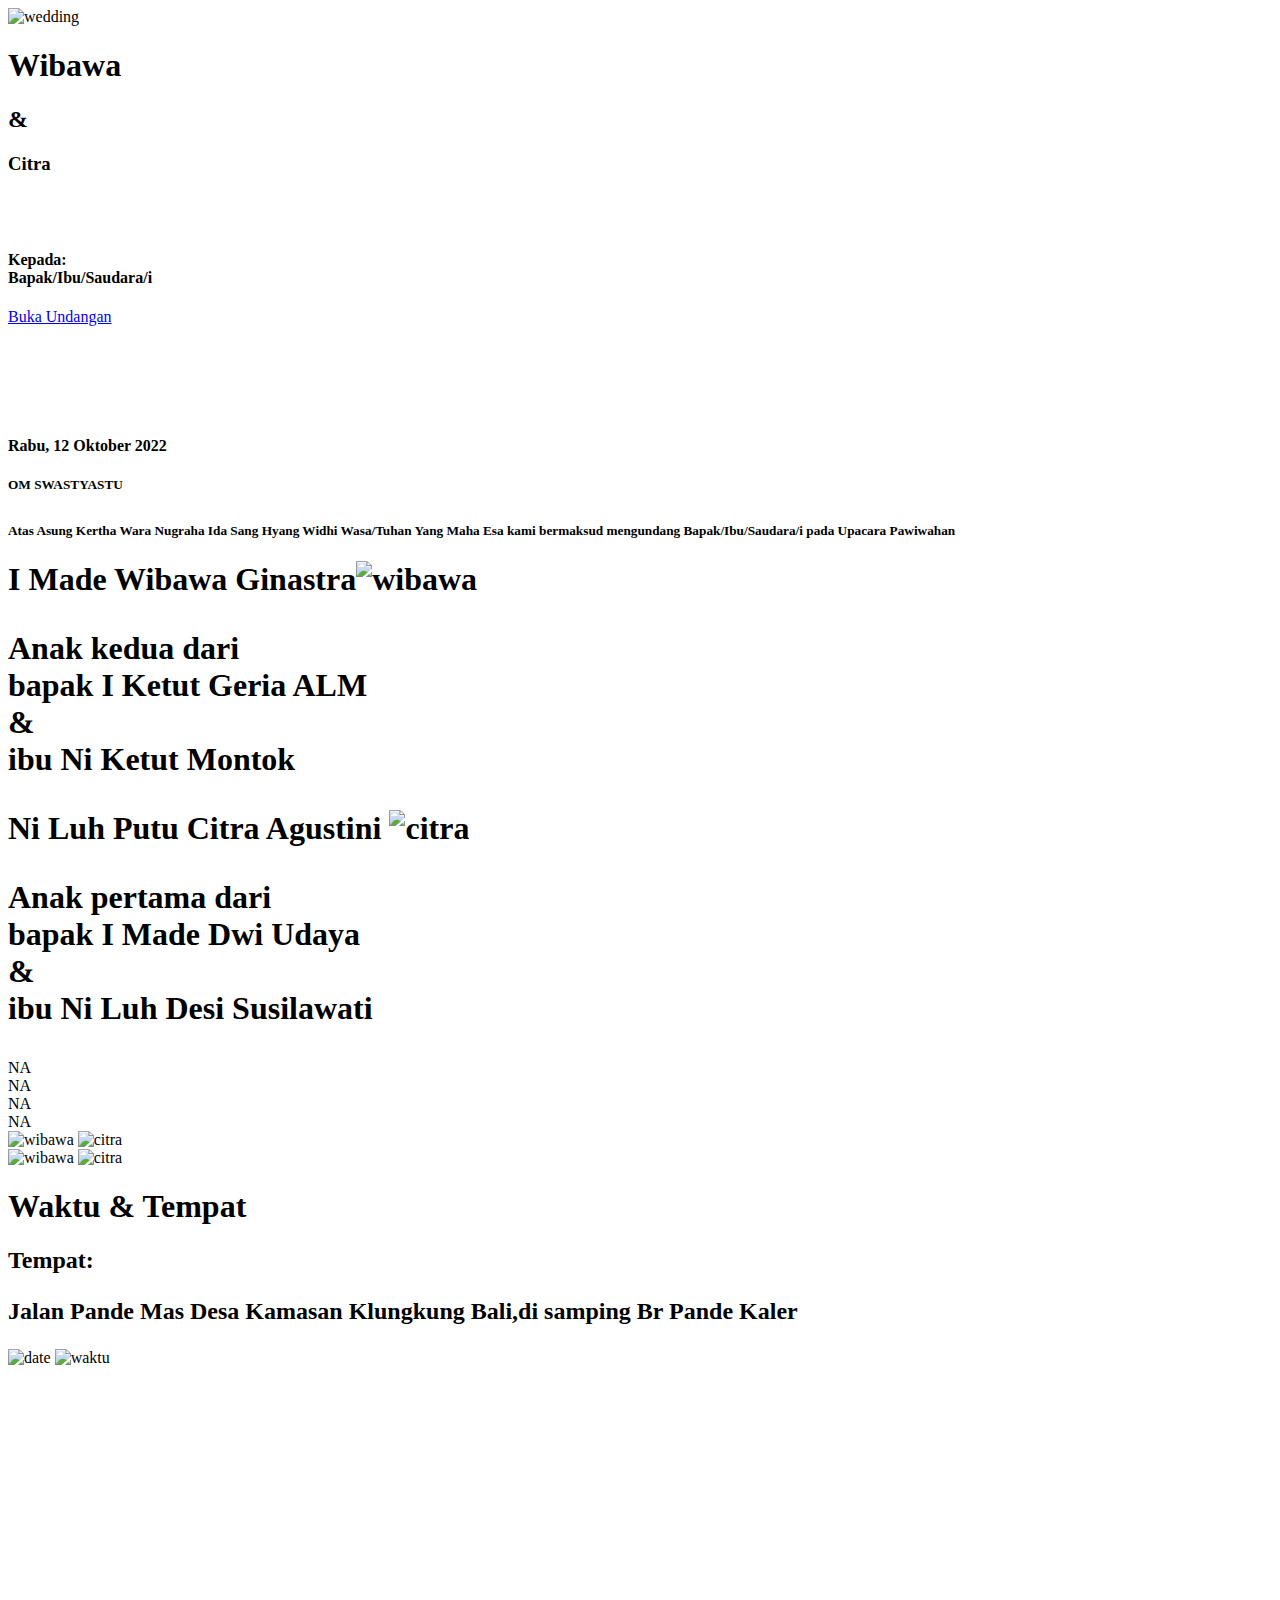
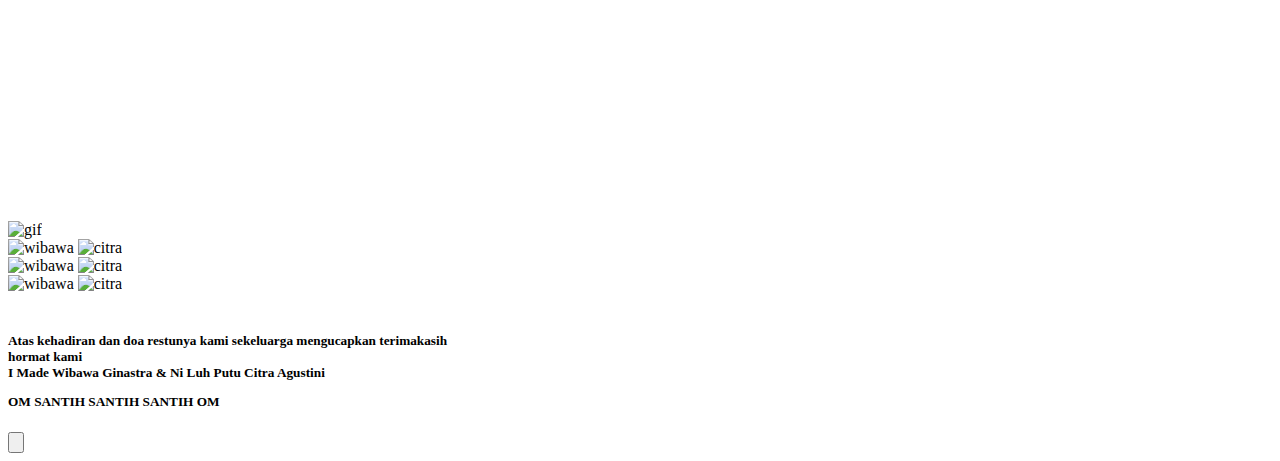
==== index.html @ 77811543 "index.html" ====
<!DOCTYPE html>
<html lang="en">
<head>
    <meta charset="UTF-8">
    <meta http-equiv="X-UA-Compatible" content="IE=edge">
    <meta name="viewport" content="width=device-width, initial-scale=1.0">
    <link rel="stylesheet" href="style.css">
    <title>Document</title>
</head>
<body>
    <div class="home" id="home">
        <div class="container">
            <div class="contentwrapper1">
               <img src="1.gif" alt="wedding" align="top">
              
               <h1> Wibawa </h1>
            
               <h2>&</h2>
               
               <h3>Citra</h3>

               <br>
               <br>
                <h4>Kepada: <br> Bapak/Ibu/Saudara/i</h4>
               <div class="open">
                <a href="#profile">Buka Undangan</a>
            </div>
            <br>
            <br>
            <br>
            <br>
            <br>
            
              
            </div>
        </div>
    </div>

    <div class="profile" id="profile">
        <div class="container blue">
            <h4>Rabu, 12 Oktober 2022</h4>
            <h5 class="opening"> OM SWASTYASTU<p> <br> Atas Asung Kertha Wara Nugraha Ida Sang Hyang Widhi Wasa/Tuhan Yang Maha Esa kami bermaksud mengundang Bapak/Ibu/Saudara/i pada Upacara Pawiwahan</p></h5>
            <div class="contentwrapper2" >
                <h1 class="col1">I Made Wibawa Ginastra<img src="wibawa.JPG" alt="wibawa"><p>Anak kedua dari <br>bapak I Ketut Geria ALM <br> &<br> ibu Ni Ketut Montok </p></h1>
                <h1 class="col2">Ni Luh Putu Citra Agustini <img src="citra.JPG" alt="citra"><p>Anak pertama dari <br> bapak I Made Dwi Udaya <br> & <br> ibu Ni Luh Desi Susilawati</p></h1>
            </div>

           <div class="countdown">
                <div id="hari">NA</div>
                <div id="jam">NA</div>
                <div id="menit">NA</div>
                <div id="detik">NA</div>
           </div>

           <script type="text/javascript" src="timer.js"></script>

         <div class="galery">
            <img  src="2.JPG" alt="wibawa">
            <img  src="3.JPG" alt="citra">
         </div>

         <div class="galery">
            <img  src="4.JPG" alt="wibawa">
            <img  src="5.JPG" alt="citra">
         </div>

        </div>
    </div>

    <div class="waktu&tempat">
        <div class="container red">
            <div class="contentwrapper3">
                <h1 class="title">Waktu & Tempat</h1>
                <h2 class="date">Tempat: <p> Jalan Pande Mas Desa Kamasan Klungkung Bali,di samping Br Pande Kaler</p> </h2>
                <div class="gif">
                    <img src="date.gif" alt="date">
                    <img src="waktu.gif" alt="waktu">
                </div>
                <iframe src="https://www.google.com/maps/embed?pb=!1m18!1m12!1m3!1d15781.901728575565!2d115.39847594919527!3d-8.550196782420626!2m3!1f0!2f0!3f0!3m2!1i1024!2i768!4f13.1!3m3!1m2!1s0x2dd21166ade562c7%3A0x28c0b5fd03cbaf4c!2sBanjar%20Peken%20Kamasan!5e0!3m2!1sid!2sid!4v1661797811589!5m2!1sid!2sid" width="600" height="450" style="border:0;" allowfullscreen="" loading="lazy" referrerpolicy="no-referrer-when-downgrade"></iframe>
             
                <br>
                <img src="galery.gif" alt="gif">

                <div class="galery2">
                    <img  src="10.JPG" alt="wibawa">
                    <img  src="11.JPG" alt="citra">
                 </div>
                
                <div class="galery2">
                   <img  src="6.JPG" alt="wibawa">
                   <img  src="7.JPG" alt="citra">
                </div>
       
                <div class="galery2">
                   <img  src="8.JPG" alt="wibawa">
                   <img  src="9.JPG" alt="citra">
                </div>
                <br>
            
                <h5 class="opening"> <p>Atas kehadiran dan doa restunya kami sekeluarga mengucapkan terimakasih <br> hormat kami <br> I Made Wibawa Ginastra & Ni Luh Putu Citra Agustini</p> OM SANTIH SANTIH SANTIH OM</h5>

                <button id="play" class="top"><img  src="pause.png" alt=""></button>
                <script type="text/javascript" src="audio.js"></script>
                </div>
            </div>
        </div>
    </div>
</body>
</html>
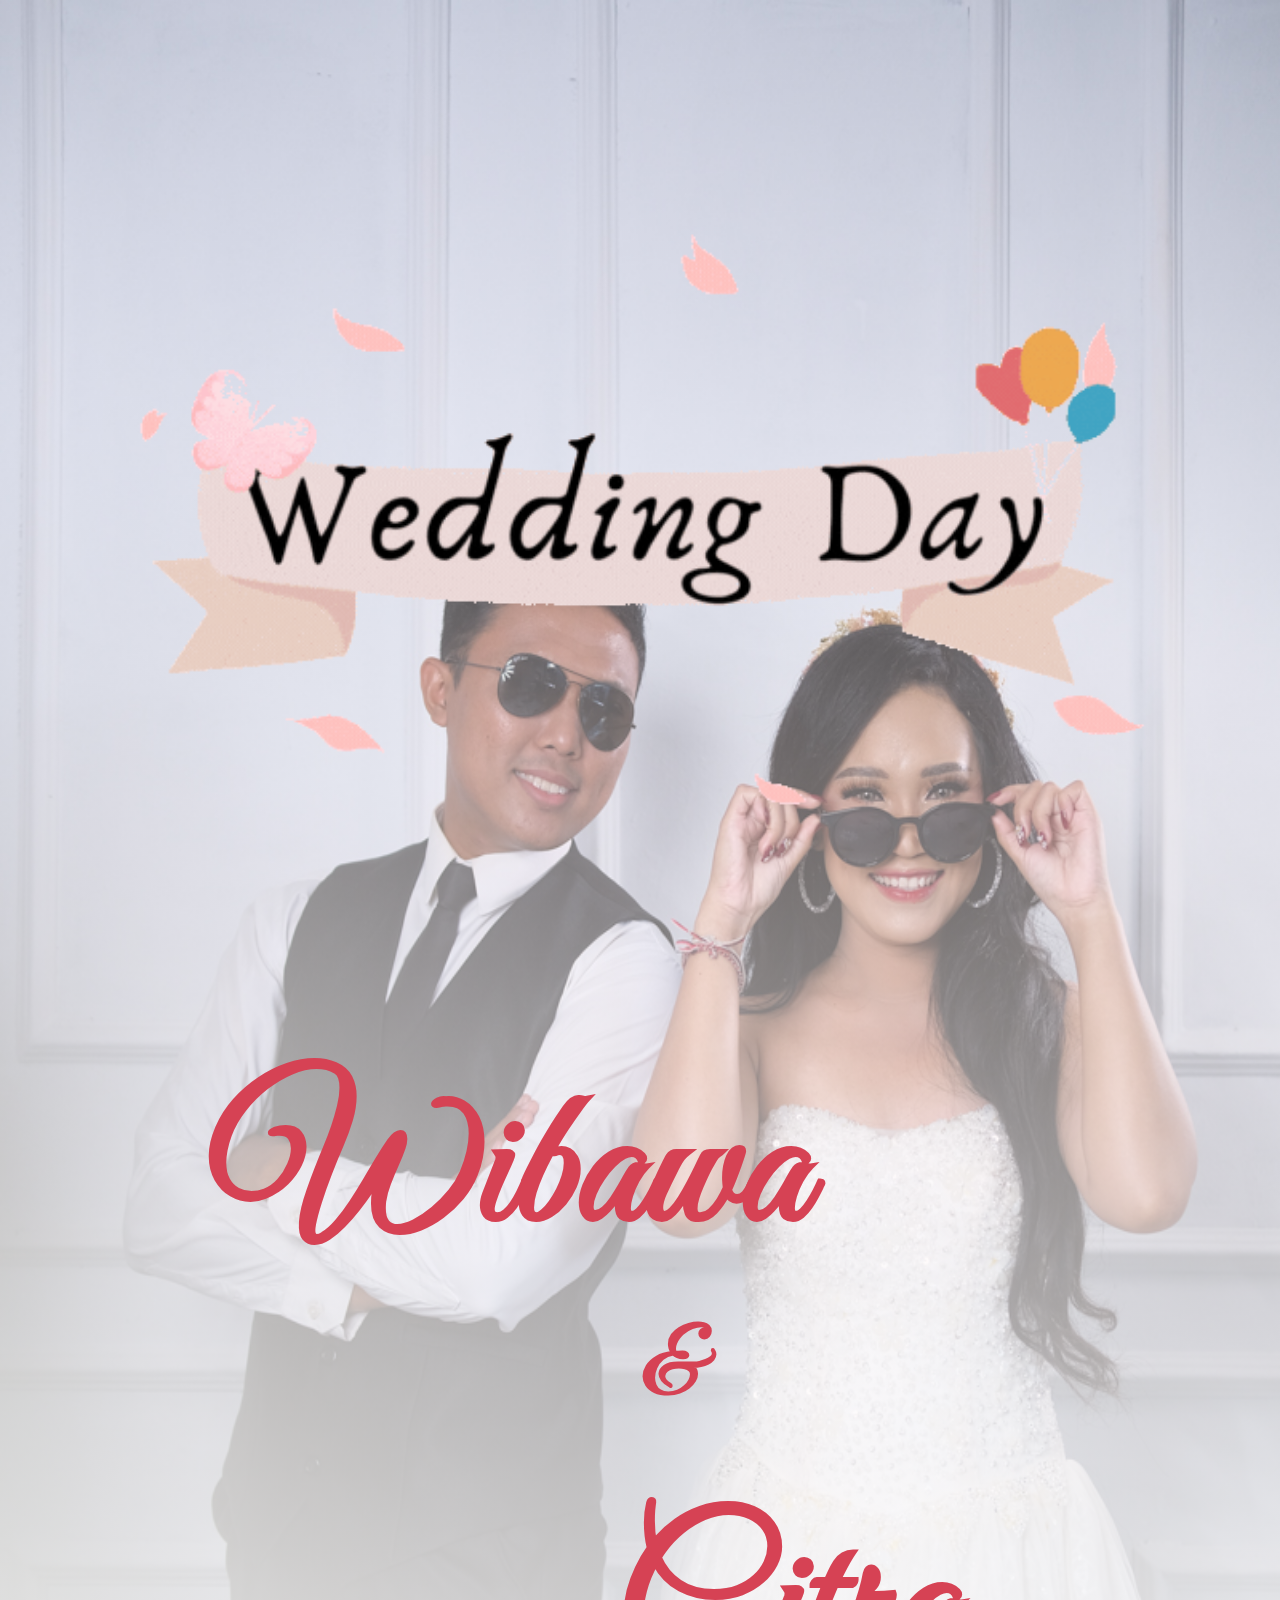
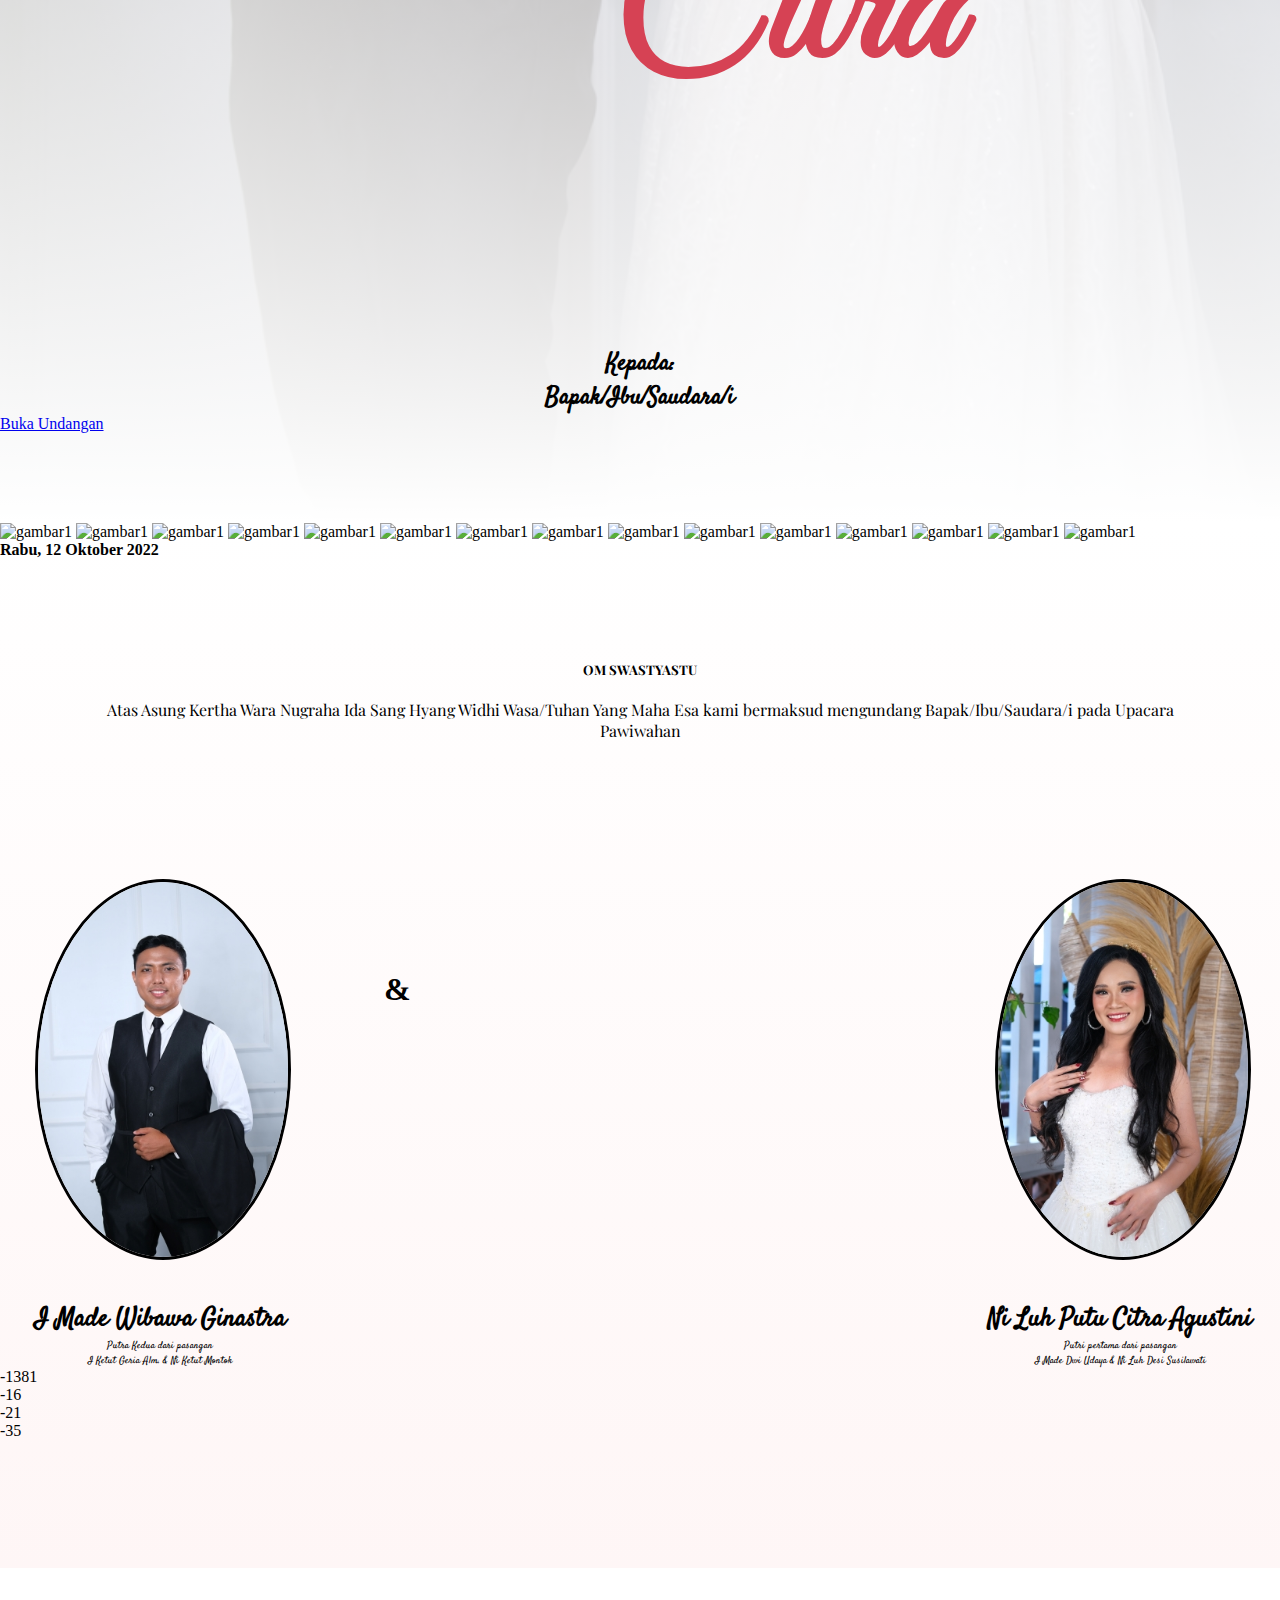
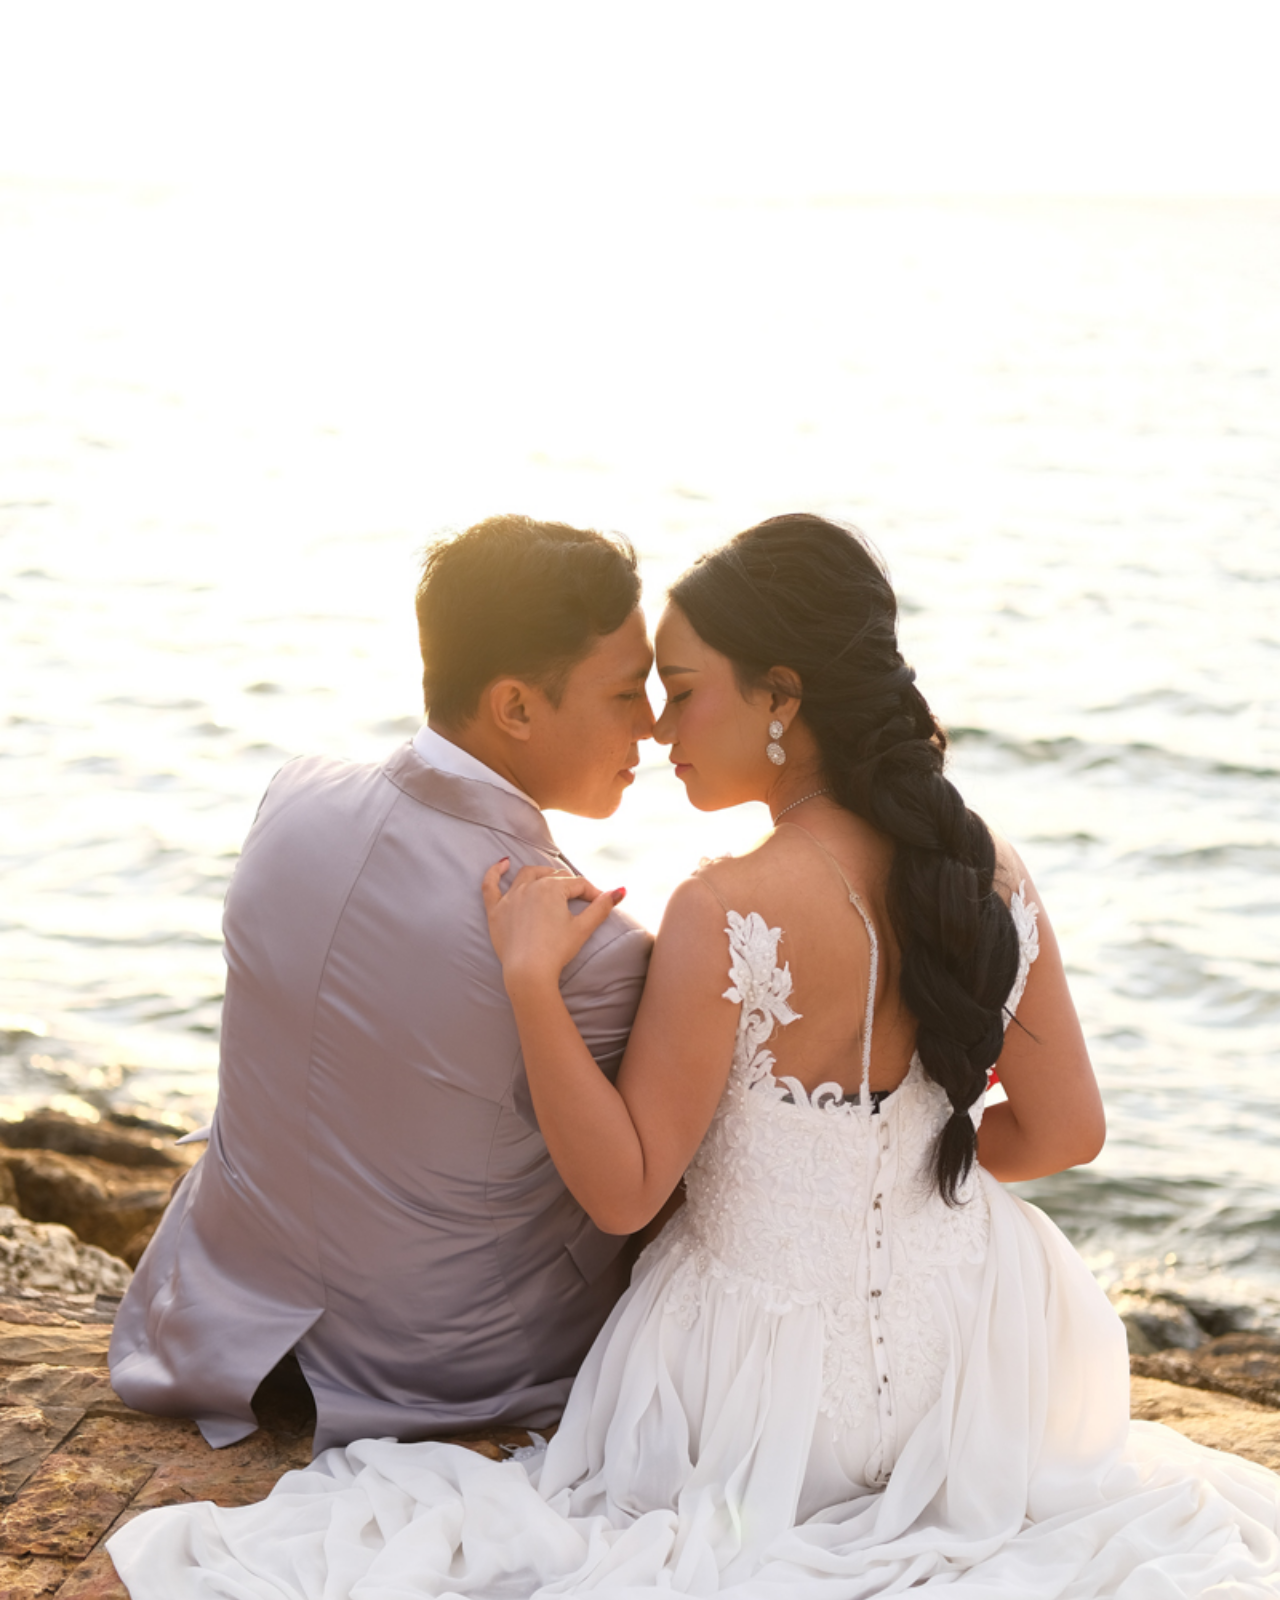
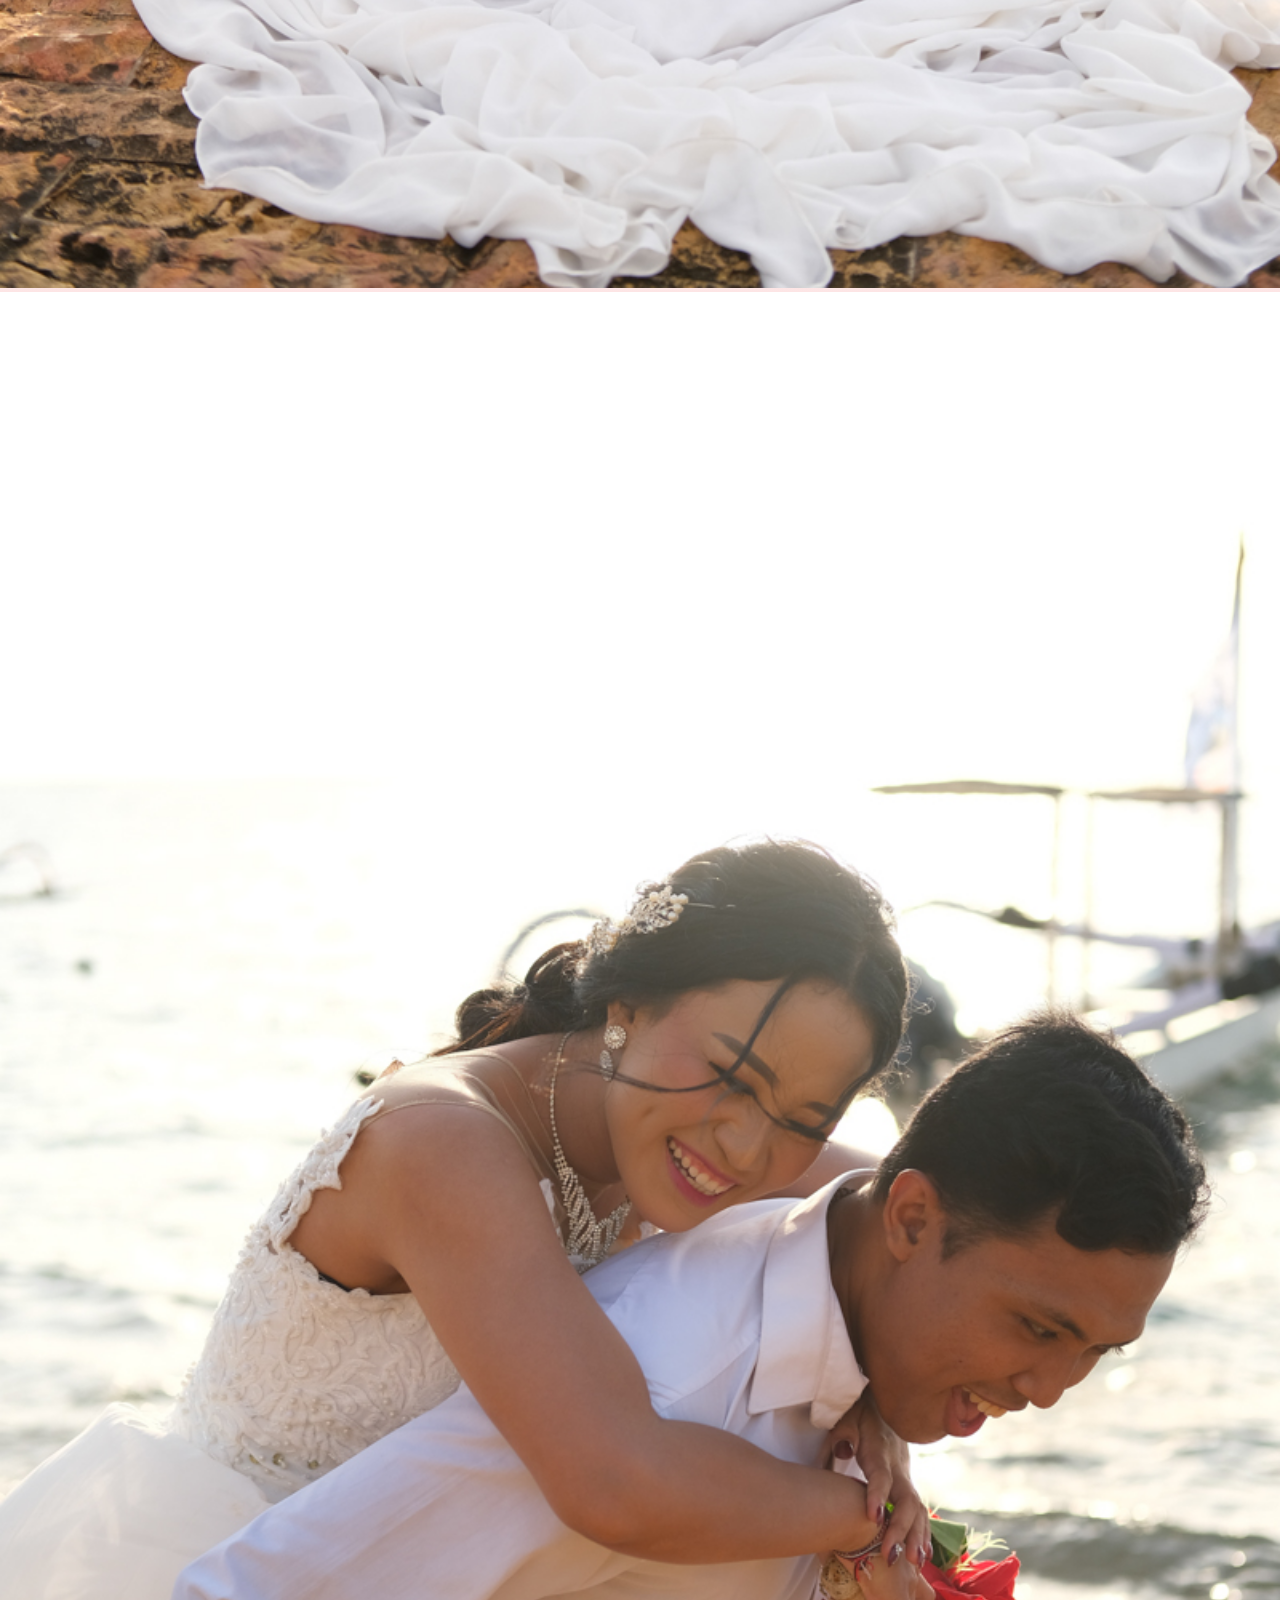
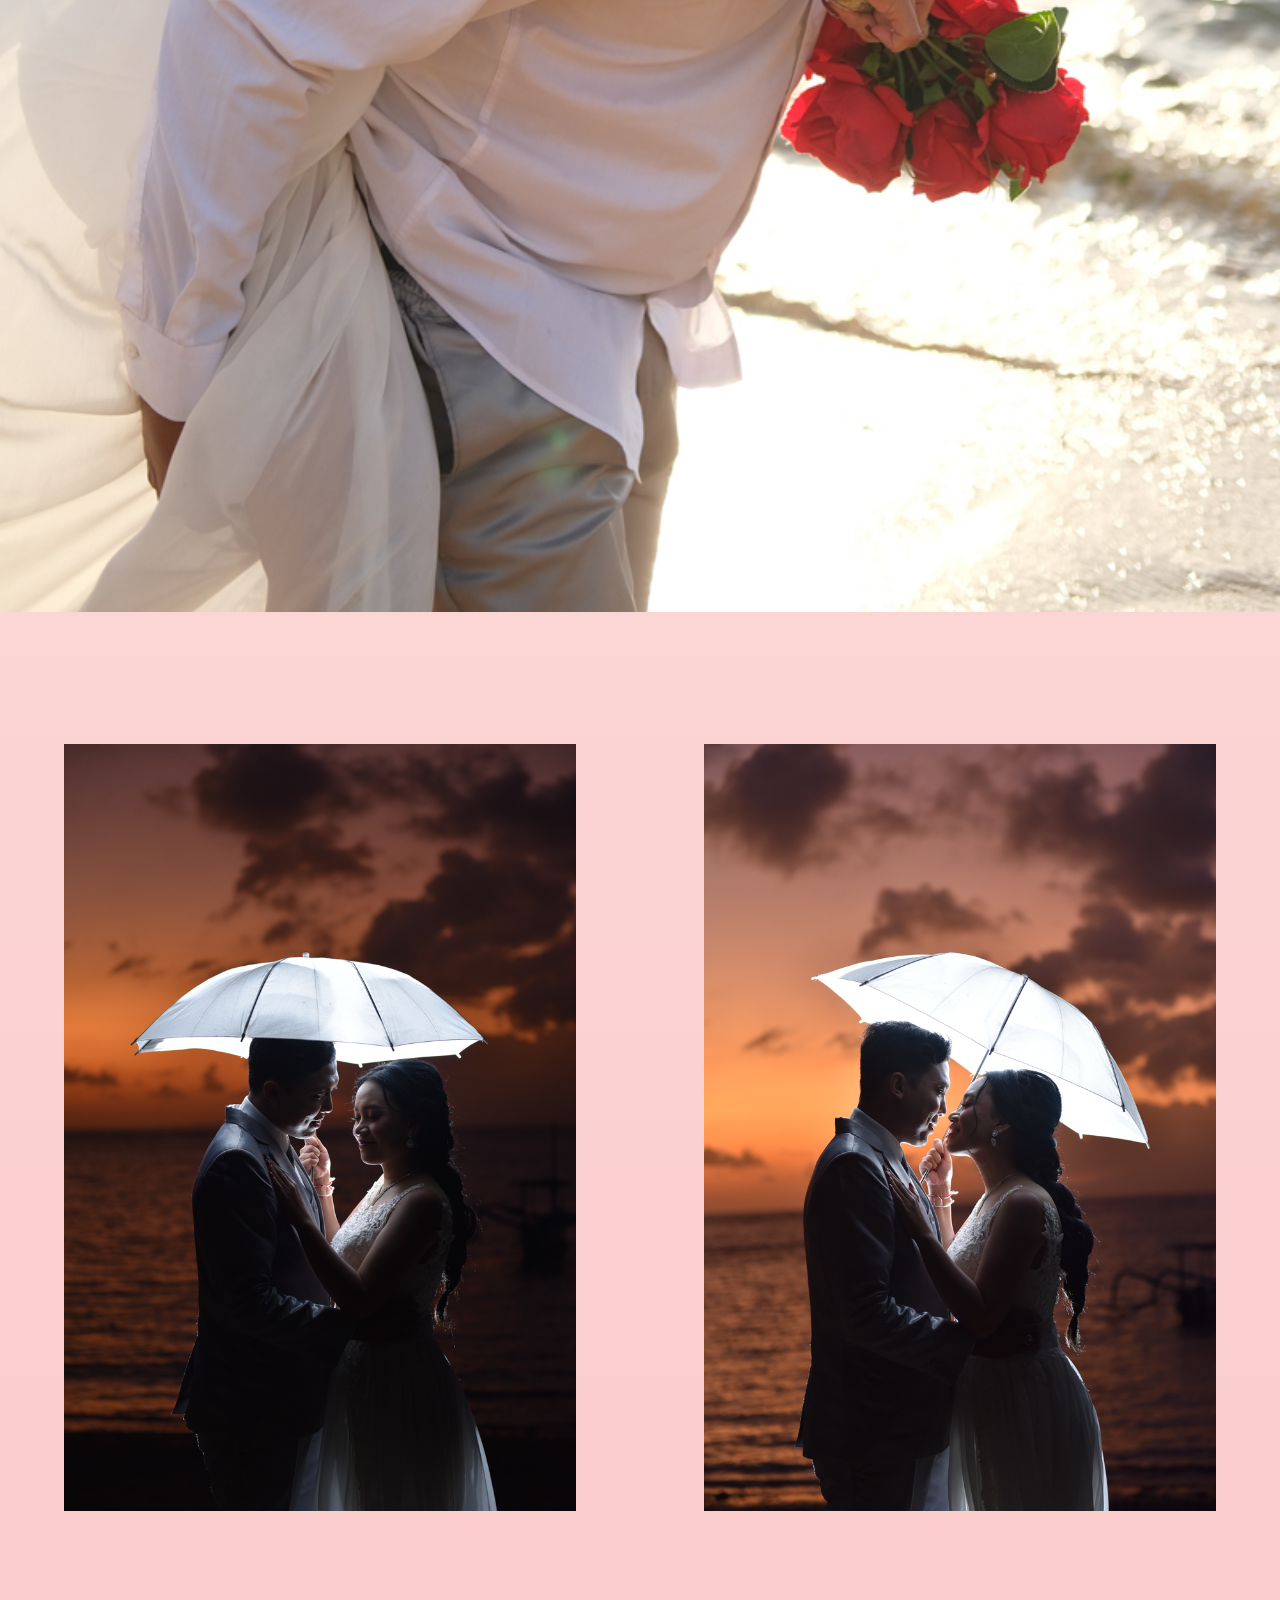
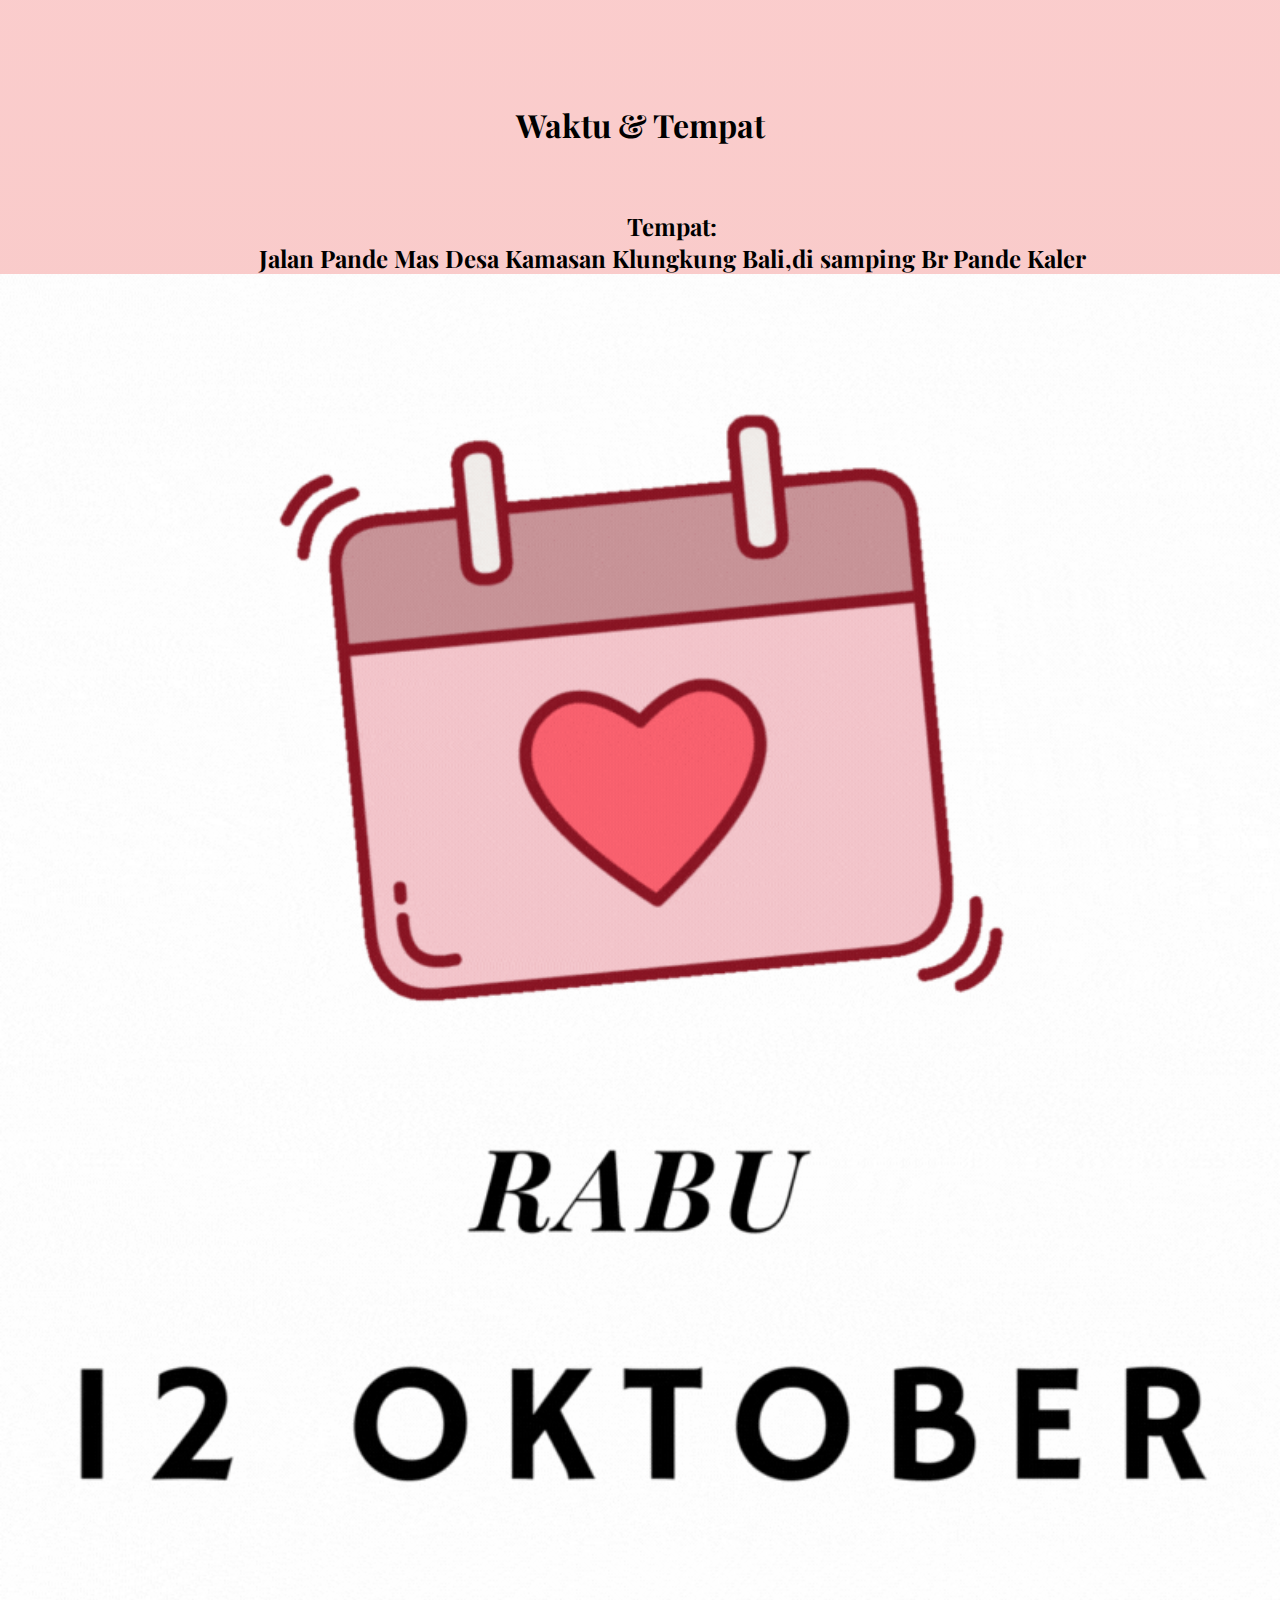
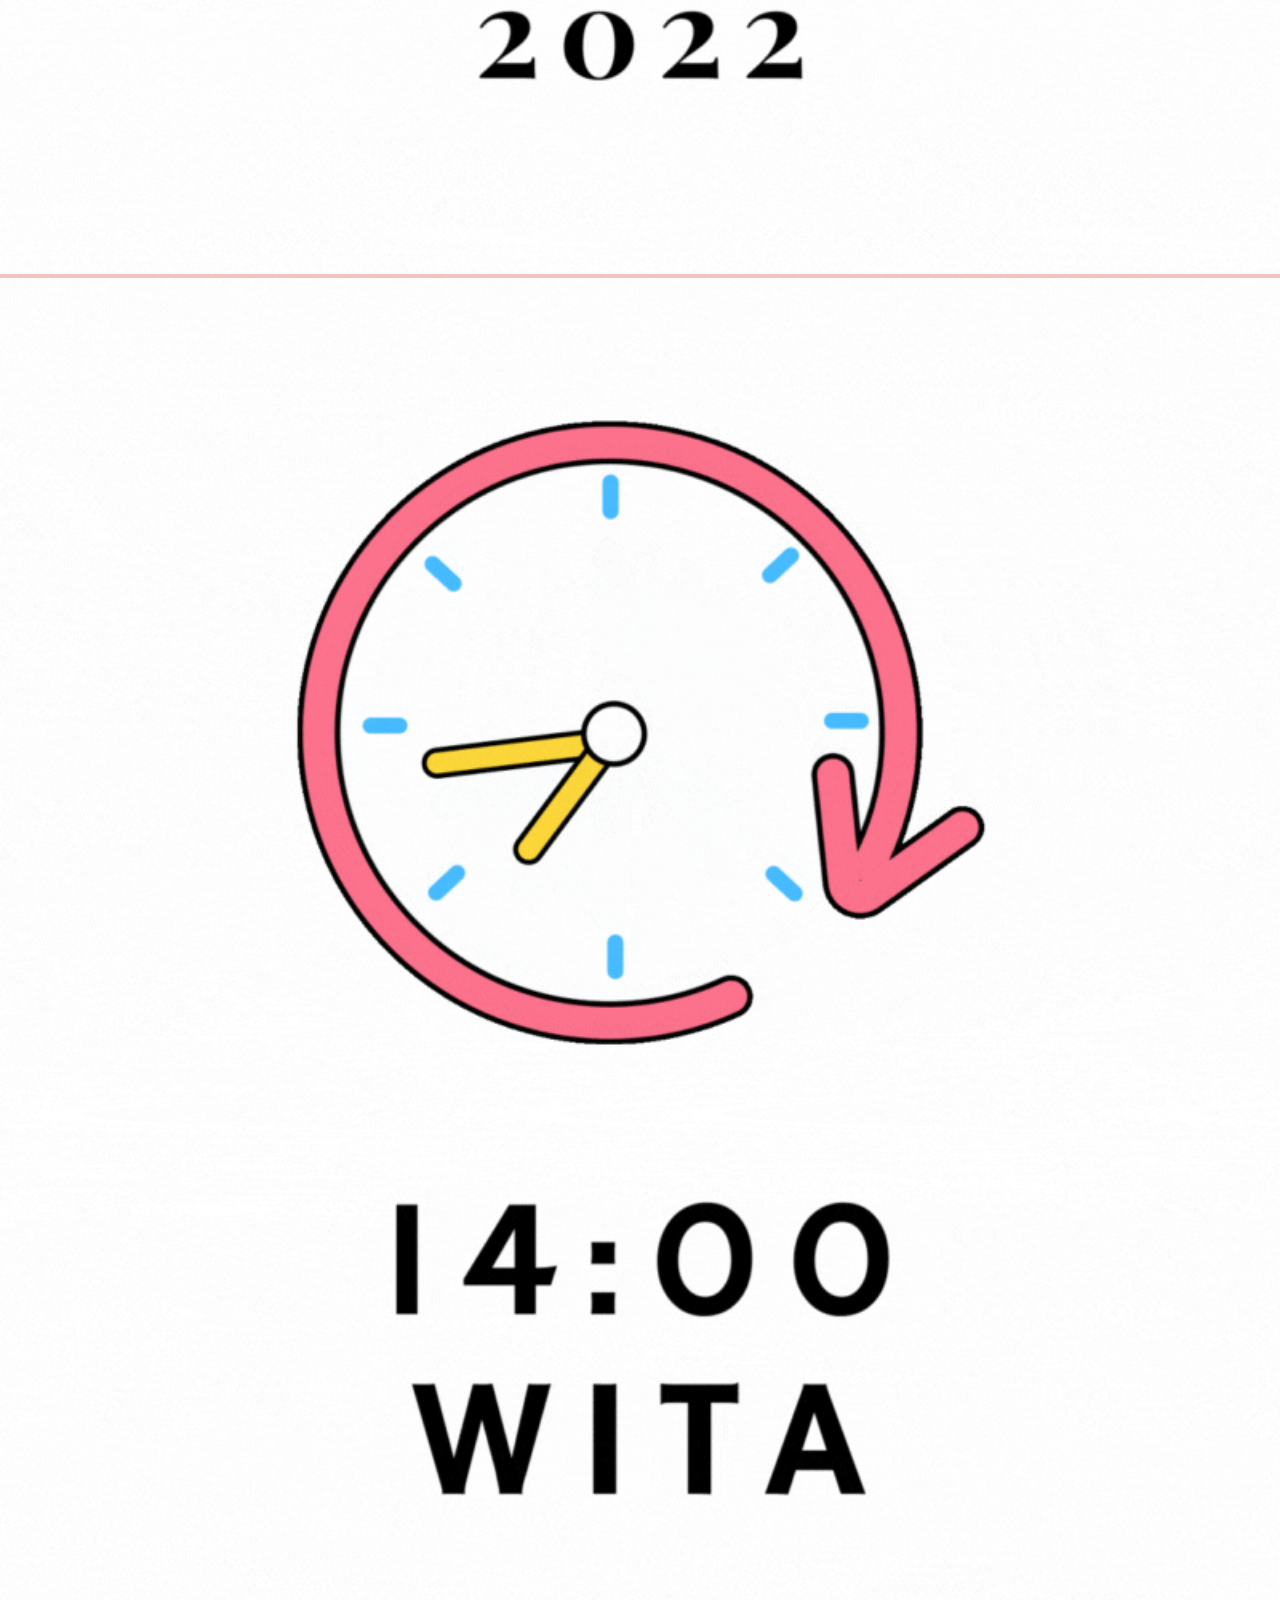
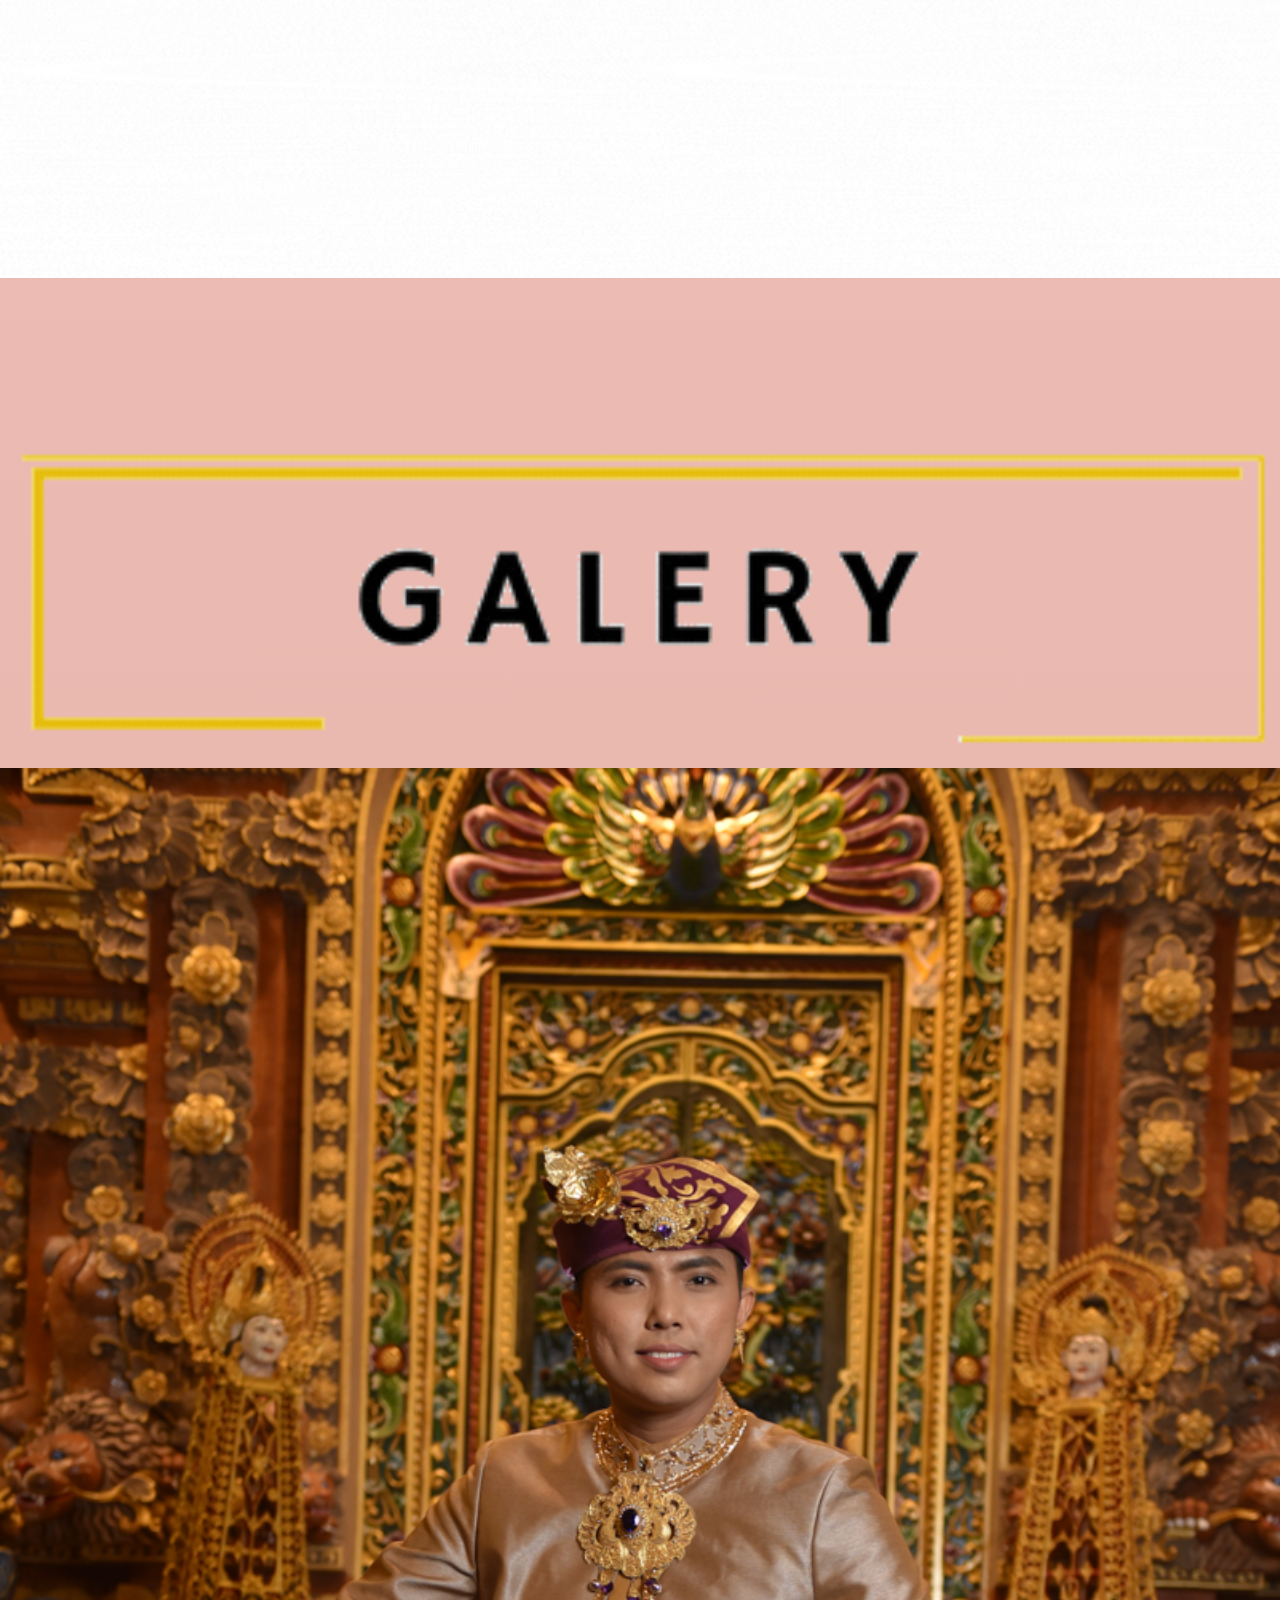
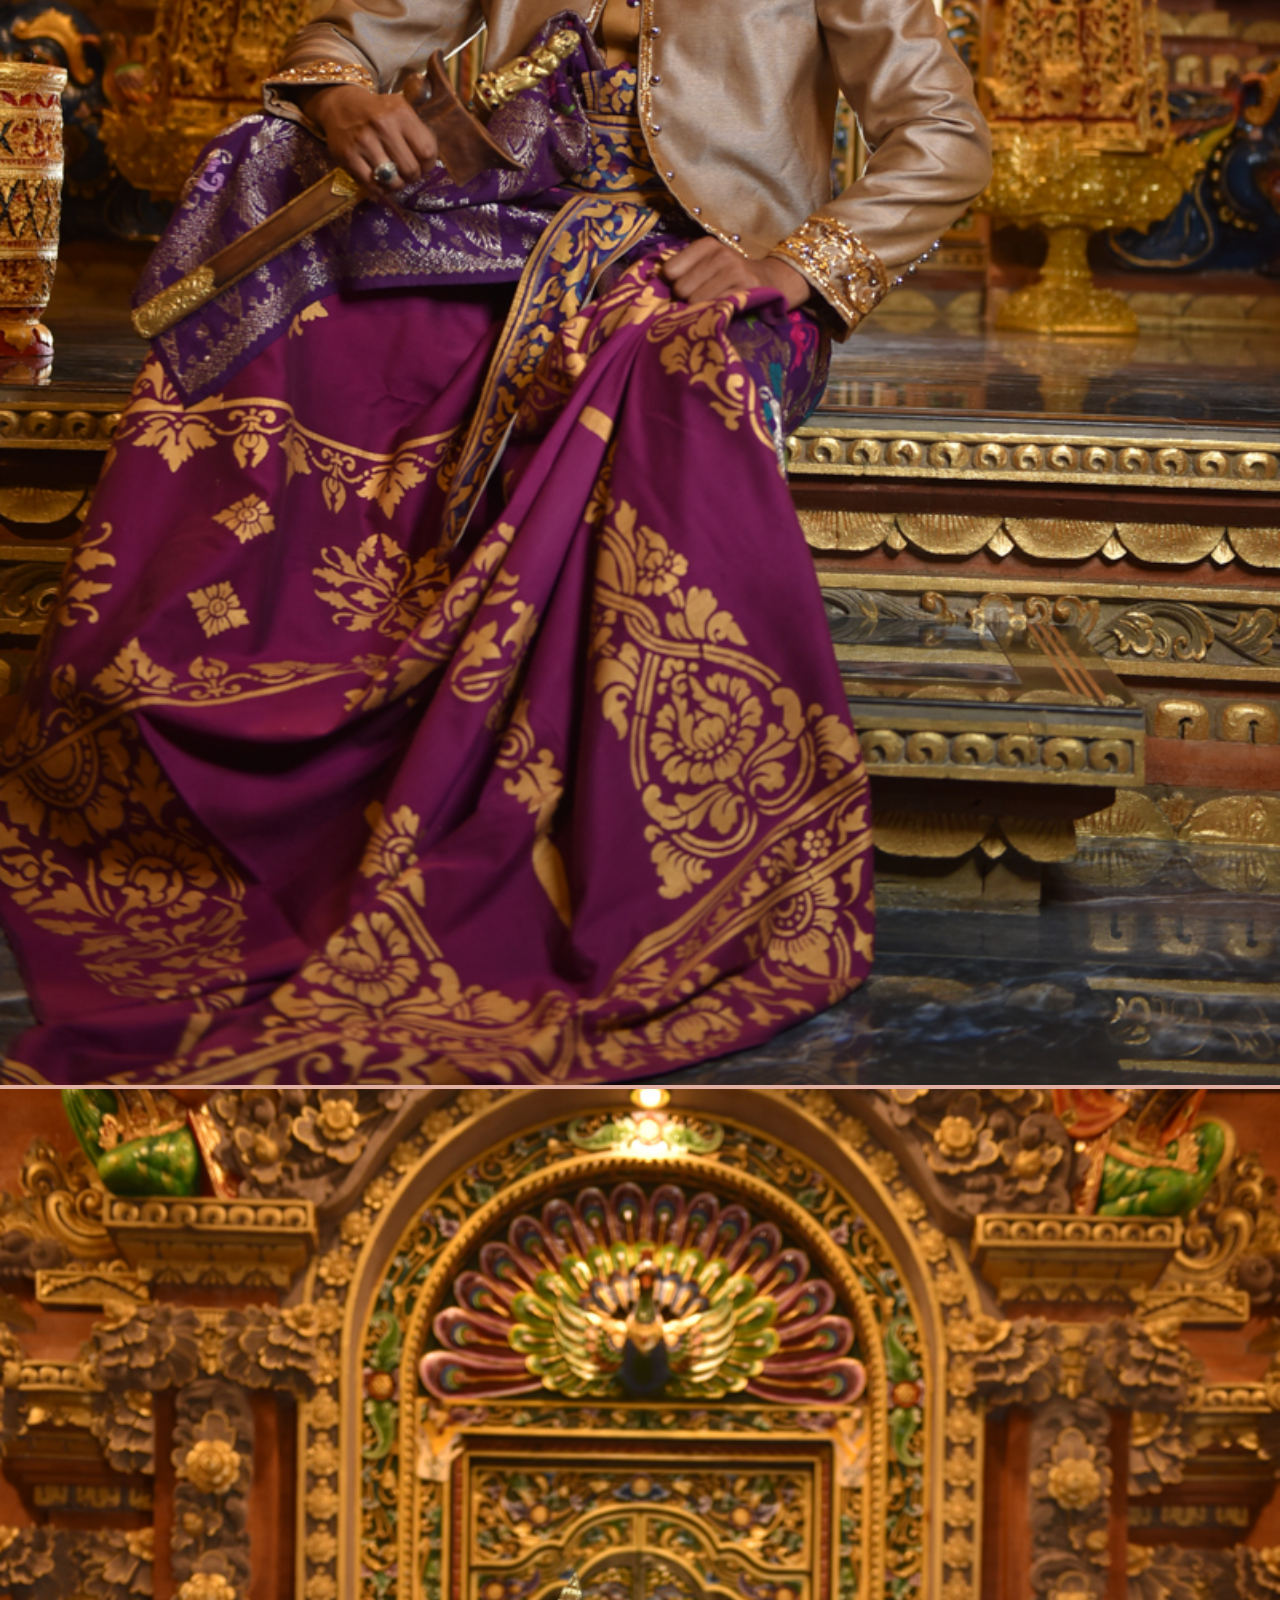
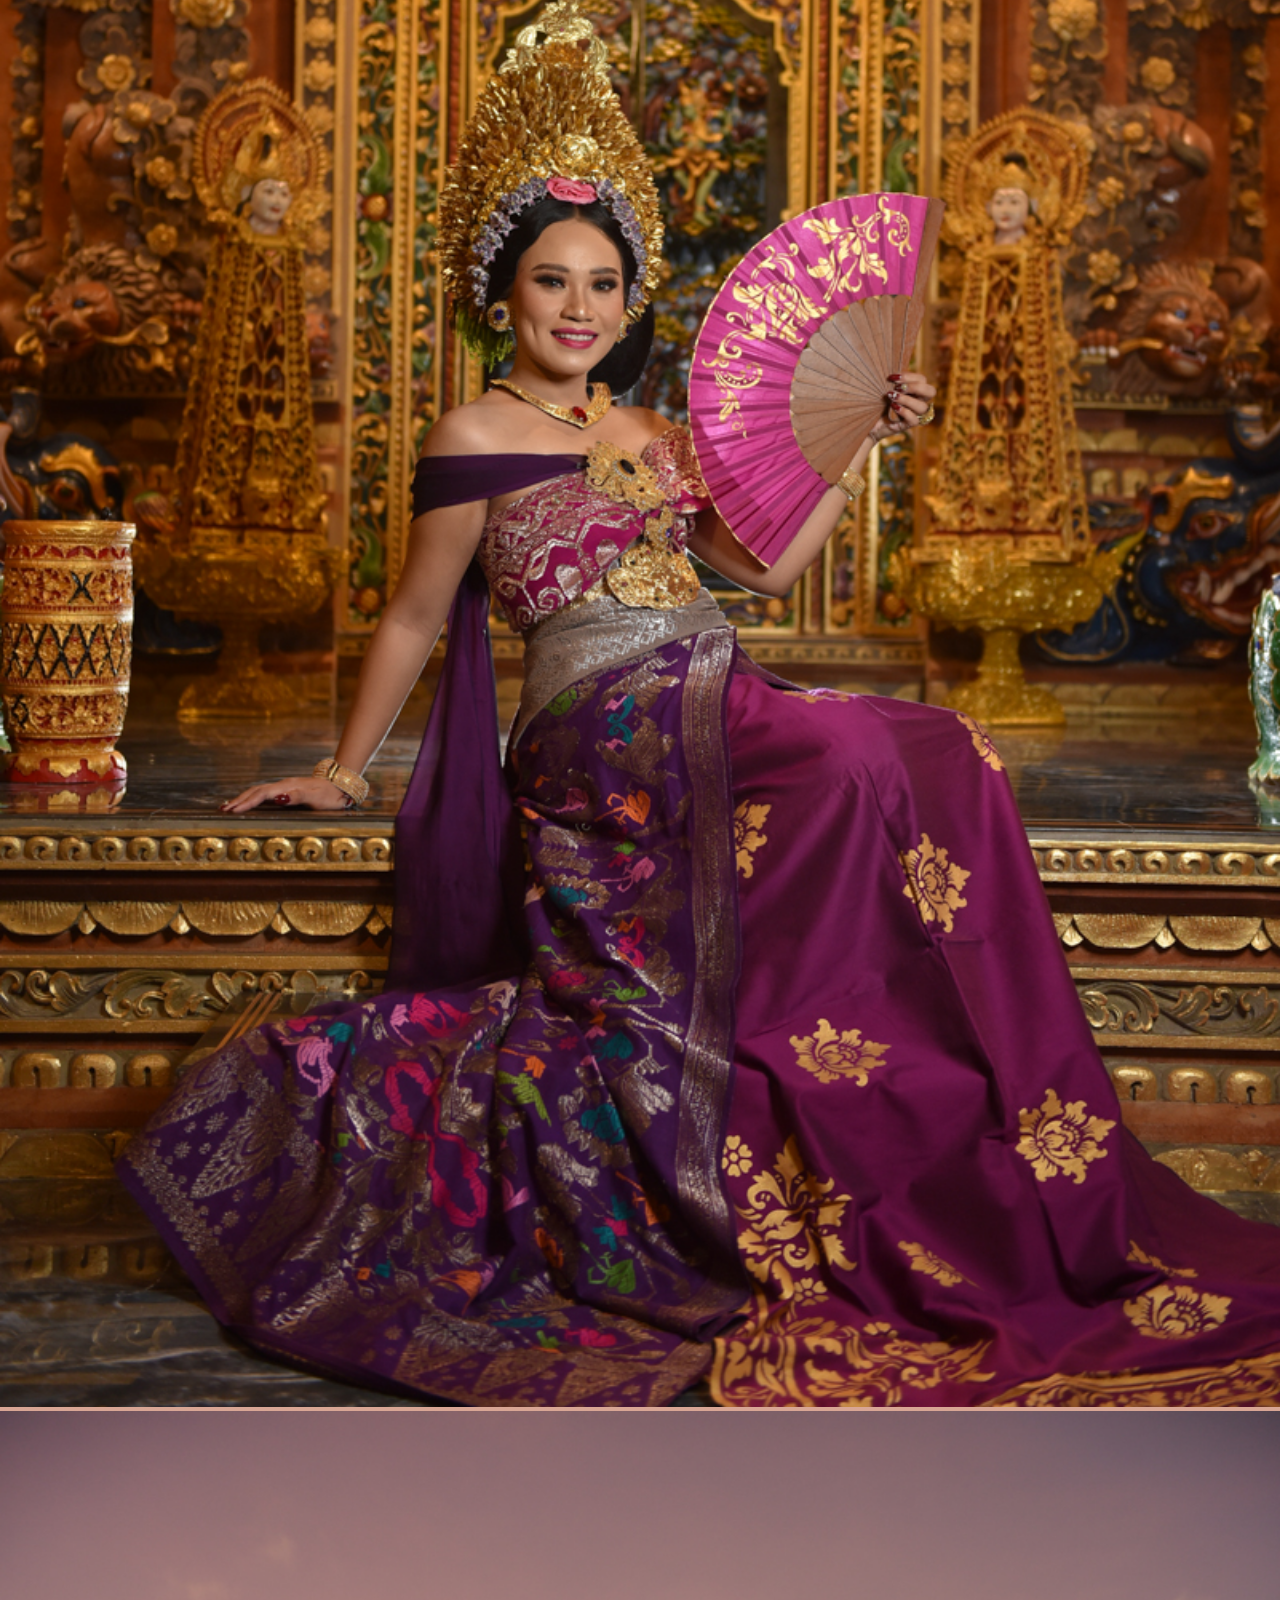
==== commit 12402fa3: "Update index.html" ====
--- a/index.html
+++ b/index.html
@@ -1,106 +1,168 @@
 <!DOCTYPE html>
 <html lang="en">
-<head>
-    <meta charset="UTF-8">
-    <meta http-equiv="X-UA-Compatible" content="IE=edge">
-    <meta name="viewport" content="width=device-width, initial-scale=1.0">
-    <link rel="stylesheet" href="style.css">
-    <title>Document</title>
-</head>
-<body>
-    <div class="home" id="home">
-        <div class="container">
-            <div class="contentwrapper1">
-               <img src="1.gif" alt="wedding" align="top">
-              
-               <h1> Wibawa </h1>
-            
-               <h2>&</h2>
-               
-               <h3>Citra</h3>
+    <head>
+        <meta charset="UTF-8">
+        <meta http-equiv="X-UA-Compatible" content="IE=edge">
+        <meta name="viewport" content="width=device-width, initial-scale=1.0">
+        <link rel="stylesheet" href="style.css">
+        <link
+            rel="stylesheet"
+            href="https://cdnjs.cloudflare.com/ajax/libs/animate.css/4.1.1/animate.min.css"/>
+        <title>PERNIKAHAN</title>
+    </head>
+    <body>
+        <div class="home" id="home">
+            <div class="container">
+                <div class="contentwrapper1">
+                    <img src="1.gif" alt="wedding" align="top">
 
-               <br>
-               <br>
-                <h4>Kepada: <br> Bapak/Ibu/Saudara/i</h4>
-               <div class="open">
-                <a href="#profile">Buka Undangan</a>
-            </div>
-            <br>
-            <br>
-            <br>
-            <br>
-            <br>
-            
-              
+                    <h1>
+                        Wibawa
+                    </h1>
+
+                    <h2>&</h2>
+
+                    <h3>Citra</h3>
+
+                    <br>
+                    <br>
+                    <h4>Kepada:
+                        <br>
+                        Bapak/Ibu/Saudara/i</h4>
+                    <div class="open">
+                        <a href="#profile">Buka Undangan</a>
+                    </div>
+                    <br>
+                    <br>
+                    <br>
+                    <br>
+                    <br>
+
+                </div>
             </div>
         </div>
-    </div>
 
-    <div class="profile" id="profile">
-        <div class="container blue">
-            <h4>Rabu, 12 Oktober 2022</h4>
-            <h5 class="opening"> OM SWASTYASTU<p> <br> Atas Asung Kertha Wara Nugraha Ida Sang Hyang Widhi Wasa/Tuhan Yang Maha Esa kami bermaksud mengundang Bapak/Ibu/Saudara/i pada Upacara Pawiwahan</p></h5>
-            <div class="contentwrapper2" >
-                <h1 class="col1">I Made Wibawa Ginastra<img src="wibawa.JPG" alt="wibawa"><p>Anak kedua dari <br>bapak I Ketut Geria ALM <br> &<br> ibu Ni Ketut Montok </p></h1>
-                <h1 class="col2">Ni Luh Putu Citra Agustini <img src="citra.JPG" alt="citra"><p>Anak pertama dari <br> bapak I Made Dwi Udaya <br> & <br> ibu Ni Luh Desi Susilawati</p></h1>
+        <div class="profile" id="profile">
+            <div class="container blue">
+                <div class="wrapper">
+                    <img class="mySlides" src="gambar/1.JPG" alt="gambar1">
+                    <img class="mySlides" src="gambar/2.JPG" alt="gambar1">
+                    <img class="mySlides" src="gambar/2.JPG" alt="gambar1">
+                    <img class="mySlides" src="gambar/3.JPG" alt="gambar1">
+                    <img class="mySlides" src="gambar/5.JPG" alt="gambar1">
+                    <img class="mySlides" src="gambar/6.JPG" alt="gambar1">
+                    <img class="mySlides" src="gambar/7.JPG" alt="gambar1">
+                    <img class="mySlides" src="gambar/8.JPG" alt="gambar1">
+                    <img class="mySlides" src="gambar/9.JPG" alt="gambar1">
+                    <img class="mySlides" src="gambar/10.JPG" alt="gambar1">
+                    <img class="mySlides" src="gambar/11.JPG" alt="gambar1">
+                    <img class="mySlides" src="gambar/12.JPG" alt="gambar1">
+                    <img class="mySlides" src="gambar/13.JPG" alt="gambar1">
+                    <img class="mySlides" src="gambar/14.JPG" alt="gambar1">
+                    <img class="mySlides" src="gambar/15.JPG" alt="gambar1">
+                </div>
+                <script type="text/javascript" src="slideshow.js"></script>
+                <h4 class="animate__animated animate__bounceInLeft">Rabu, 12 Oktober 2022</h4>
+                <div class="opening">
+                    <h5>
+                        OM SWASTYASTU</h5>
+                    <p>
+                        <br>
+                        Atas Asung Kertha Wara Nugraha Ida Sang Hyang Widhi Wasa/Tuhan Yang Maha Esa
+                        kami bermaksud mengundang Bapak/Ibu/Saudara/i pada Upacara Pawiwahan</p>
+                </div>
+                <div class="contentwrapper2">
+                    <div class="col1">
+                        <img src="wibawa.JPG" alt="wibawa">
+                        <h1>I Made Wibawa Ginastra</h1>
+                        <p>Putra Kedua dari pasangan
+                            <br>
+                            I Ketut Geria Alm. & Ni Ketut Montok
+                        </p>
+                    </div>
+                    <h1>&</h1>
+                    <div class="col2">
+                        <img src="citra.JPG" alt="citra">
+                        <h1>Ni Luh Putu Citra Agustini</h1>
+                        <p>Putri pertama dari pasangan
+                            <br>
+                            I Made Dwi Udaya & Ni Luh Desi Susilawati</p>
+                    </div>
+                </div>
+
+                <div class="countdown">
+                    <div id="hari">NA</div>
+                    <div id="jam">NA</div>
+                    <div id="menit">NA</div>
+                    <div id="detik">NA</div>
+                </div>
+
+                <script type="text/javascript" src="timer.js"></script>
+
+                <div class="galery0">
+                    <img src="2.JPG" alt="wibawa">
+                    <img src="3.JPG" alt="citra">
+                </div>
+
+                <div class="galery">
+                    <img src="4.JPG" alt="wibawa">
+                    <img src="5.JPG" alt="citra">
+                </div>
+
             </div>
+        </div>
 
-           <div class="countdown">
-                <div id="hari">NA</div>
-                <div id="jam">NA</div>
-                <div id="menit">NA</div>
-                <div id="detik">NA</div>
-           </div>
+        <div class="waktu&tempat">
+            <div class="container red">
+                <div class="contentwrapper3">
+                    <h1 class="title">Waktu & Tempat</h1>
+                    <h2 class="date">Tempat:
+                        <p>
+                            Jalan Pande Mas Desa Kamasan Klungkung Bali,di samping Br Pande Kaler</p>
+                    </h2>
+                    <div class="gif">
+                        <img src="date.gif" alt="date">
+                        <img src="waktu.gif" alt="waktu">
+                    </div>
+                    <iframe
+                        src="https://www.google.com/maps/embed?pb=!1m18!1m12!1m3!1d15781.901728575565!2d115.39847594919527!3d-8.550196782420626!2m3!1f0!2f0!3f0!3m2!1i1024!2i768!4f13.1!3m3!1m2!1s0x2dd21166ade562c7%3A0x28c0b5fd03cbaf4c!2sBanjar%20Peken%20Kamasan!5e0!3m2!1sid!2sid!4v1661797811589!5m2!1sid!2sid"
+                        width="600"
+                        height="450"
+                        style="border:0;"
+                        allowfullscreen=""
+                        loading="lazy"
+                        referrerpolicy="no-referrer-when-downgrade"></iframe>
 
-           <script type="text/javascript" src="timer.js"></script>
+                    <br>
+                    <img src="galery.gif" alt="gif">
 
-         <div class="galery">
-            <img  src="2.JPG" alt="wibawa">
-            <img  src="3.JPG" alt="citra">
-         </div>
+                    <div class="galery2">
+                        <img src="10.JPG" alt="wibawa">
+                        <img src="11.JPG" alt="citra">
+                    </div>
 
-         <div class="galery">
-            <img  src="4.JPG" alt="wibawa">
-            <img  src="5.JPG" alt="citra">
-         </div>
+                    <div class="galery2">
+                        <img src="6.JPG" alt="wibawa">
+                        <img src="7.JPG" alt="citra">
+                    </div>
 
-        </div>
-    </div>
+                    <div class="galery2">
+                        <img src="8.JPG" alt="wibawa">
+                        <img src="9.JPG" alt="citra">
+                    </div>
+                    <br>
 
-    <div class="waktu&tempat">
-        <div class="container red">
-            <div class="contentwrapper3">
-                <h1 class="title">Waktu & Tempat</h1>
-                <h2 class="date">Tempat: <p> Jalan Pande Mas Desa Kamasan Klungkung Bali,di samping Br Pande Kaler</p> </h2>
-                <div class="gif">
-                    <img src="date.gif" alt="date">
-                    <img src="waktu.gif" alt="waktu">
-                </div>
-                <iframe src="https://www.google.com/maps/embed?pb=!1m18!1m12!1m3!1d15781.901728575565!2d115.39847594919527!3d-8.550196782420626!2m3!1f0!2f0!3f0!3m2!1i1024!2i768!4f13.1!3m3!1m2!1s0x2dd21166ade562c7%3A0x28c0b5fd03cbaf4c!2sBanjar%20Peken%20Kamasan!5e0!3m2!1sid!2sid!4v1661797811589!5m2!1sid!2sid" width="600" height="450" style="border:0;" allowfullscreen="" loading="lazy" referrerpolicy="no-referrer-when-downgrade"></iframe>
-             
-                <br>
-                <img src="galery.gif" alt="gif">
+                    <div class="opening1">
+                        <p>Atas kehadiran dan doa restunya kami sekeluarga mengucapkan terimakasih
+                            <br>
+                            hormat kami
+                            <br>
+                            I Made Wibawa Ginastra & Ni Luh Putu Citra Agustini</p>
+                        <h5>OM SANTIH SANTIH SANTIH OM</h5>
+                    </div>
 
-                <div class="galery2">
-                    <img  src="10.JPG" alt="wibawa">
-                    <img  src="11.JPG" alt="citra">
-                 </div>
-                
-                <div class="galery2">
-                   <img  src="6.JPG" alt="wibawa">
-                   <img  src="7.JPG" alt="citra">
-                </div>
-       
-                <div class="galery2">
-                   <img  src="8.JPG" alt="wibawa">
-                   <img  src="9.JPG" alt="citra">
-                </div>
-                <br>
-            
-                <h5 class="opening"> <p>Atas kehadiran dan doa restunya kami sekeluarga mengucapkan terimakasih <br> hormat kami <br> I Made Wibawa Ginastra & Ni Luh Putu Citra Agustini</p> OM SANTIH SANTIH SANTIH OM</h5>
-
-                <button id="play" class="top"><img  src="pause.png" alt=""></button>
-                <script type="text/javascript" src="audio.js"></script>
+                    <button id="play" class="top"><img src="pause.png" alt=""></button>
+                    <script type="text/javascript" src="audio.js"></script>
                 </div>
             </div>
         </div>
--- a/style.css
+++ b/style.css
@@ -0,0 +1,567 @@
+@import url('https://fonts.googleapis.com/css2?family=Great+Vibes&display=swap');
+@import url('https://fonts.googleapis.com/css2?family=Satisfy&display=swap');
+@import url('https://fonts.googleapis.com/css2?family=Playfair+Display&display=swap');
+@import url('https://fonts.googleapis.com/css2?family=Josefin+Sans:wght@500&display=swap');
+@import url('https://fonts.googleapis.com/css2?family=Patrick+Hand&display=swap');
+
+*,html,body{
+    width: 100%;
+    height: auto;
+    margin: 0;
+    padding: 0;
+    box-sizing: border-box;
+    scroll-behavior: smooth;
+}
+
+.container{
+    background: 
+    linear-gradient(#f08d8d15 , #ffffff),
+    url(bg.JPG) no-repeat;
+    background-size: cover;
+    background-size: 100% 100%;
+    height: 100%;
+}
+
+.blue{
+    background: linear-gradient(#ffffff , #f68f8f72);
+    height: 100%;
+}
+.red{
+    background: 
+    linear-gradient(#f68f8f72  , #b07954 );
+    height: 100%;
+} 
+
+.yellow{
+    background:linear-gradient(#ffffffb5 , #ffffff), url(bg2.JPG);
+    height: 197vw;
+    background-size: cover;
+    background-size: 100% 100%;
+    
+}
+
+
+/* desain HP */
+@media screen and (max-width: 500px ) {
+
+.contentwrapper1>h4{
+    text-align: center;
+    margin-left: auto;
+    margin-right: auto;
+    font-family: 'Great Vibes', cursive !important;
+    font-size: 150%;
+}
+
+/* .contentwrapper0>a{
+    text-decoration: none;
+    color: #222;
+    font-size: 24px;
+    text-align: center;
+    border: 3px solid #222;
+    background-color: cadetblue;
+    border-radius: 7px;
+    margin: 5px 10px;
+    padding: 10px ;
+    text-transform: uppercase;
+    font-weight: 500;
+    display: flex;
+} */
+
+.open{
+    text-align: center;
+    margin: 20px ;
+    background-color: #eb818d;
+    background-size: cover;
+    width: fit-content;
+    margin-left: auto;
+    width: 180px;
+    outline-style: solid;
+    margin-right: auto;
+    border-radius: 10px;
+}
+
+.open>a{
+    font-size: 140%;
+    color: #000000;
+    text-decoration: none;
+    font-family: 'Patrick Hand', cursive;
+}
+
+
+.contentwrapper1{
+    backdrop-filter:blur(2px) !important ;
+}
+
+.contentwrapper1>h1,h2,h3{
+    padding-left: 5%;
+    
+    
+}
+    
+    .contentwrapper1>img{
+        width: 90%;
+        display: block;
+        margin-left: auto;
+        margin-right: auto;
+    }
+    
+
+.contentwrapper1>h1{
+    padding-right: 16%;
+    font-family: 'Great Vibes', cursive;
+    text-align: center;
+    font-size: 4.2em;
+    color: #000000;
+}
+
+.contentwrapper1>h2{
+    text-align: center;
+    font-family: 'Great Vibes', cursive;
+    padding-bottom: 1%;
+    color: #000000;
+   
+}
+
+.contentwrapper1>h3{
+    text-align: center;
+    padding-left: 13% ;
+    font-family: 'Great Vibes', cursive;
+    font-size: 4.2em;
+    padding-bottom: 4%;
+    color: #000000;
+}
+
+/* Rabu 12 oktober 2022 */
+.blue>h4{
+    text-align: center;
+    font-size: 1.5em;
+    font-family: 'Satisfy', cursive;
+    padding-top: 10%;
+    color: #000000;
+}
+/* Rabu 12 oktober 2022 */
+
+.opening{
+    text-align: center;
+    padding: 8%;
+    font-family: 'Playfair Display', serif;
+    
+}
+
+
+.contentwrapper2{
+    display: flex;
+}
+
+/* .contentwrapper2>img{
+    width: 28%;
+    margin: 11%;
+    border-radius: 50%;
+    border-style: solid;
+} */
+
+.contentwrapper2>h1{
+    min-width: 50%;
+    padding: 5%;
+    padding-top: 10%;
+}
+
+/* I Made Wibawa Ginastra */
+.col1{
+    font-size: 0.9em;
+    text-align: center;
+    background: radial-gradient(#cbb4d3,);
+    border-radius: 8%;
+    font-family: 'Playfair Display', serif !important;
+}
+
+.col1>img{
+    width: 80%;
+    margin: 11%;
+    border-radius: 50%;
+    border-style: dotted;
+    border-color: #fea8a5;
+}
+
+.col1>p{
+    text-align: center;
+    font-size: 0.9em;
+    
+}
+/* I Made Wibawa Ginastra */
+
+/* Ni Luh Citra Agustini */
+.col2{
+    font-size: 0.82em;
+    text-align: center;
+    background: radial-gradient(#cbb4d3,);
+    border-radius: 8%;
+    font-family: 'Playfair Display', serif;
+}
+
+.col2>img{
+    width: 80%;
+    margin: 11%;
+    border-radius: 50%;
+    border-style: dotted;
+   border-color: #fea8a5;
+}
+
+.col2>p{
+    text-align: center;
+    font-size: 0,9em;
+}
+/* Ni Luh Citra Agustini */
+
+.galery0{
+    text-align: center;
+    padding-top: 10%;
+    font-family: 'Playfair Display', serif;
+   
+}
+
+.galery{
+    display: flex;
+    padding-top: 15%;
+
+}
+
+.galery>img{
+    width: 40%;
+    margin: auto;
+    border-radius: 10%;
+    border-color: rgb(235, 182, 182);
+    border-style: dashed;
+}
+.title{
+    text-align: center;
+    padding-top: 15%;
+    padding-bottom: 5%;
+    font-family: 'Playfair Display', serif;
+}
+.date{
+    text-align: center;
+    padding: 5%;
+    font-family: 'Playfair Display', serif;
+    font-size: 150%;
+    
+}
+
+.date>p{
+    text-align: center;
+    font-size: 70%;
+}
+
+.gif{
+    display: flex;
+   padding-bottom: 10%;
+   padding-top: 5%;
+}
+
+.gif>img{
+    width: 40%;
+    margin: auto;
+    border-radius: 10%;
+    border-color: rgb(0, 0, 0);
+    border-style: solid;
+}
+
+
+
+.contentwrapper3>iframe{
+    border-radius: 30px;
+    margin: auto;
+    height: 300px;
+    width: 80%;
+    display: flex;
+}
+
+.contentwrapper3>img{
+    padding-top: 2%;
+    width: 80%;
+    margin-left: auto;
+    margin-right: auto;
+    display: block;
+}
+
+.galery2{
+    display: flex;
+    padding-top: 5%;
+
+}
+
+.galery2>img{
+    width: 40%;
+    margin: auto;
+    border-radius: 10%;
+    border-color: rgb(235, 182, 182);
+    border-style: dashed;
+}
+
+.countdown{
+    display: flex;
+    margin-top: 50%;
+    margin: 0px;
+}
+
+.countdown>div{
+    position: relative;
+    width: 100%;
+    height: 100%;
+    line-height: 100%;
+    text-align: center;
+    background: #f68f8f72  ;
+    margin: 0 10px;
+    font-size: 200%;
+    font-weight: 300;
+    border-radius: 3px;
+}
+
+.countdown div:before{
+    content: '';
+    position: absolute;
+    bottom: -30px;
+    left: 0;
+    width: 100%;
+    height: 100%;
+    background: #f68f8f72  ;
+    border-radius: 3px;
+    font-size: 50%;
+    line-height: 200%;
+    font-weight: 300;
+}
+
+.countdown #hari:before{
+    content: 'Hari';
+}
+
+.countdown #jam:before{
+    content: 'Jam';
+}
+
+.countdown #menit:before{
+    content: 'Menit';
+}
+
+.countdown #detik:before{
+    content: 'Detik';
+}
+
+.top{
+    display: flex;
+    justify-content: center;
+    font-size: 2em;
+    padding: 14px;
+    cursor: pointer;
+    position: fixed;
+    bottom: 20px;
+    right: 20px;
+    width: 75px;
+    height: 75px;
+    background-color: #00000000;
+    border-radius: 50px;
+    border-style: none;
+}
+}
+
+@media screen  and (max-height: 600px) {
+    .contentwrapper1>h1{
+        padding-top: 13%;
+        padding-right: 16%;
+        font-family: 'Great Vibes', cursive;
+        text-align: center;
+        font-size: 4.2em;
+        color: #000000;
+    }
+
+    .contentwrapper2>h1{
+        min-width: 50%;
+        padding: 5%;
+    
+    }
+
+    .contentwrapper1>img{
+        width: 100%;
+        padding-top: 5%;
+    }
+
+    .contentwrapper1>h4{
+        text-align: center;
+        font-size: 1.5em;
+        font-family: 'Satisfy', cursive;
+        padding-top: 5%;
+        color: #000000;
+    }
+
+    /* .col2{
+        font-size: 0.7em;
+        text-align: center;
+        background: radial-gradient(#cbb4d3,);
+        border-radius: 8%;
+        font-family: 'Satisfy', cursive;
+    } */
+
+    .col1{
+        font-size: 0.87em;
+        text-align: center;
+        background: radial-gradient(#cbb4d3,);
+        border-radius: 8%;
+        font-family: 'Satisfy', cursive;
+    }
+
+}
+/* desain hp */
+
+/* desain dekstop */
+@media screen and ( min-width: 600px) {
+    .contentwrapper1>h1,h2,h3{
+        padding-left: 5%;
+        
+    }
+        
+    
+        .contentwrapper1>img{
+            width: 90%;
+            padding-top: 10%;
+            padding-left: 10%;
+        }
+        
+    
+    .contentwrapper1>h1{
+        padding-top: 14% ;
+        padding-right: 25%;
+        font-family: 'Great Vibes', cursive;
+        text-align: center;
+        font-size: 12em;
+        color: #d64254;
+    }
+    
+    .contentwrapper1>h2{
+        text-align: center;
+        padding-top: 1%;
+        font-family: 'Great Vibes', cursive;
+        padding-bottom: 1%;
+        color: #d64254;
+        font-size: 6em;
+    }
+    
+    .contentwrapper1>h3{
+        padding-top: 4%;
+        text-align: center;
+        padding-left: 23% ;
+        font-family: 'Great Vibes', cursive;
+        font-size: 12em;
+        padding-bottom: 4%;
+        color: #d64254;
+    }
+    
+    /* Rabu 12 oktober 2022 */
+    .contentwrapper1>h4{
+        text-align: center;
+        font-size: 1.5em;
+        font-family: 'Satisfy', cursive;
+        padding-top: 10%;
+        color: #000000;
+    }
+    /* Rabu 12 oktober 2022 */
+    
+    .opening{
+        text-align: center;
+        padding: 8%;
+        font-family: 'Playfair Display', serif;
+        
+    }
+    
+    
+    .contentwrapper2{
+        display: flex;
+    }
+    
+    /* .contentwrapper2>img{
+        width: 28%;
+        margin: 11%;
+        border-radius: 50%;
+        border-style: solid;
+    } */
+    
+    .contentwrapper2>h1{
+        min-width: 50%;
+        padding: 5%;
+        padding-top: 10%;
+    }
+    
+    /* I Made Wibawa Ginastra */
+    .col1{
+        font-size: 0.8em;
+        text-align: center;
+        background: radial-gradient(#cbb4d3,);
+        border-radius: 8%;
+        font-family: 'Satisfy', cursive;
+    }
+    
+    .col1>img{
+        width: 80%;
+        margin: 11%;
+        border-radius: 50%;
+        border-style: solid;
+    
+    }
+    
+    .col1>p{
+        text-align: center;
+        font-size: 0.8em;
+    }
+    /* I Made Wibawa Ginastra */
+    
+    /* Ni Luh Citra Agustini */
+    .col2{
+        font-size: 0.8em;
+        text-align: center;
+        background: radial-gradient(#cbb4d3,);
+        border-radius: 8%;
+        font-family: 'Satisfy', cursive;
+    }
+    
+    .col2>img{
+        width: 80%;
+        margin: 11%;
+        border-radius: 50%;
+        border-style: solid;
+    }
+    
+    .col2>p{
+        text-align: center;
+        font-size: 0.8em;
+    }
+    /* Ni Luh Citra Agustini */
+    
+    .galery0{
+        text-align: center;
+        padding-top: 10%;
+        font-family: 'Playfair Display', serif;
+    }
+    
+    .galery{
+        display: flex;
+        padding-top: 10%;
+    }
+    
+    .galery>img{
+        width: 40%;
+        margin: auto;
+    }
+    .title{
+        text-align: center;
+        padding-top: 15%;
+        font-family: 'Playfair Display', serif;
+    }
+    .date{
+        text-align: center;
+        padding-top: 5%;
+        font-family: 'Playfair Display', serif;
+        font-size: 150%;
+        
+    }
+
+    
+}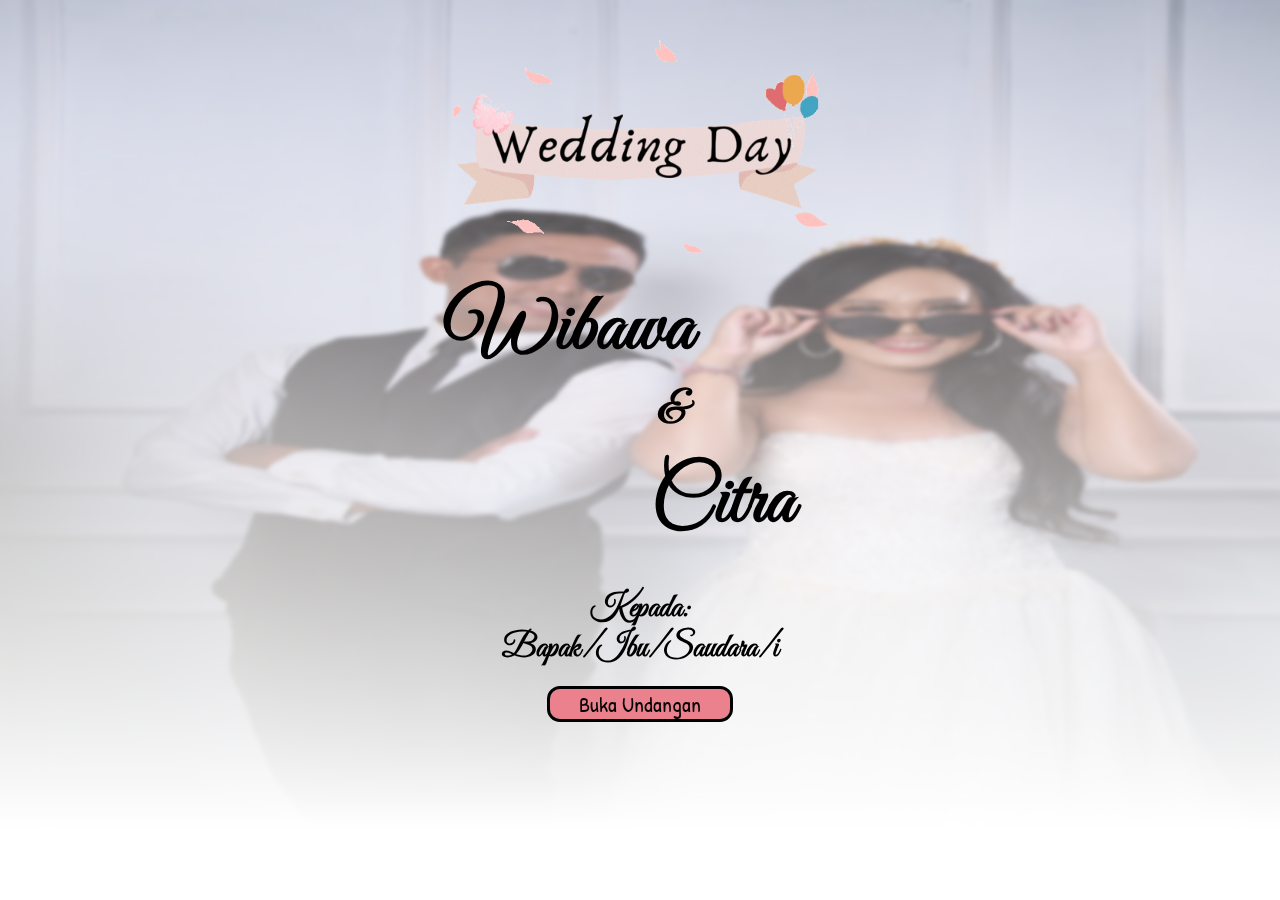
==== commit 2b2dd719: "Update index.html" ====
--- a/index.html
+++ b/index.html
@@ -1,169 +1,40 @@
 <!DOCTYPE html>
 <html lang="en">
-    <head>
-        <meta charset="UTF-8">
-        <meta http-equiv="X-UA-Compatible" content="IE=edge">
-        <meta name="viewport" content="width=device-width, initial-scale=1.0">
-        <link rel="stylesheet" href="style.css">
-        <link
-            rel="stylesheet"
-            href="https://cdnjs.cloudflare.com/ajax/libs/animate.css/4.1.1/animate.min.css"/>
-        <title>PERNIKAHAN</title>
-    </head>
-    <body>
-        <div class="home" id="home">
-            <div class="container">
-                <div class="contentwrapper1">
-                    <img src="1.gif" alt="wedding" align="top">
+<head>
+    <meta charset="UTF-8">
+    <meta http-equiv="X-UA-Compatible" content="IE=edge">
+    <meta name="viewport" content="width=device-width, initial-scale=1.0">
+    <link rel="stylesheet" href="style.css">
+    <title>BUKA UNDANGAN</title>
+</head>
+<body>
+    <div class="home" id="home">
+        <div class="container">
+            <div class="contentwrapper1">
+                <img src="1.gif" alt="wedding" align="top">
 
-                    <h1>
-                        Wibawa
-                    </h1>
+                <h1>
+                    Wibawa
+                </h1>
 
-                    <h2>&</h2>
+                <h2>&</h2>
 
-                    <h3>Citra</h3>
+                <h3>Citra</h3>
 
+                <br>
+                <br>
+                <h4>Kepada:
                     <br>
-                    <br>
-                    <h4>Kepada:
-                        <br>
-                        Bapak/Ibu/Saudara/i</h4>
-                    <div class="open">
-                        <a href="#profile">Buka Undangan</a>
-                    </div>
-                    <br>
-                    <br>
-                    <br>
-                    <br>
-                    <br>
+                    Bapak/Ibu/Saudara/i</h4>
+                <div class="open">
+                    <a href="body.html">Buka Undangan</a>
+                </div>
+                <br>
+                <br>
+                <br>
+                <br>
+                <br>
 
-                </div>
-            </div>
-        </div>
-
-        <div class="profile" id="profile">
-            <div class="container blue">
-                <div class="wrapper">
-                    <img class="mySlides" src="gambar/1.JPG" alt="gambar1">
-                    <img class="mySlides" src="gambar/2.JPG" alt="gambar1">
-                    <img class="mySlides" src="gambar/2.JPG" alt="gambar1">
-                    <img class="mySlides" src="gambar/3.JPG" alt="gambar1">
-                    <img class="mySlides" src="gambar/5.JPG" alt="gambar1">
-                    <img class="mySlides" src="gambar/6.JPG" alt="gambar1">
-                    <img class="mySlides" src="gambar/7.JPG" alt="gambar1">
-                    <img class="mySlides" src="gambar/8.JPG" alt="gambar1">
-                    <img class="mySlides" src="gambar/9.JPG" alt="gambar1">
-                    <img class="mySlides" src="gambar/10.JPG" alt="gambar1">
-                    <img class="mySlides" src="gambar/11.JPG" alt="gambar1">
-                    <img class="mySlides" src="gambar/12.JPG" alt="gambar1">
-                    <img class="mySlides" src="gambar/13.JPG" alt="gambar1">
-                    <img class="mySlides" src="gambar/14.JPG" alt="gambar1">
-                    <img class="mySlides" src="gambar/15.JPG" alt="gambar1">
-                </div>
-                <script type="text/javascript" src="slideshow.js"></script>
-                <h4 class="animate__animated animate__bounceInLeft">Rabu, 12 Oktober 2022</h4>
-                <div class="opening">
-                    <h5>
-                        OM SWASTYASTU</h5>
-                    <p>
-                        <br>
-                        Atas Asung Kertha Wara Nugraha Ida Sang Hyang Widhi Wasa/Tuhan Yang Maha Esa
-                        kami bermaksud mengundang Bapak/Ibu/Saudara/i pada Upacara Pawiwahan</p>
-                </div>
-                <div class="contentwrapper2">
-                    <div class="col1">
-                        <img src="wibawa.JPG" alt="wibawa">
-                        <h1>I Made Wibawa Ginastra</h1>
-                        <p>Putra Kedua dari pasangan
-                            <br>
-                            I Ketut Geria Alm. & Ni Ketut Montok
-                        </p>
-                    </div>
-                    <h1>&</h1>
-                    <div class="col2">
-                        <img src="citra.JPG" alt="citra">
-                        <h1>Ni Luh Putu Citra Agustini</h1>
-                        <p>Putri pertama dari pasangan
-                            <br>
-                            I Made Dwi Udaya & Ni Luh Desi Susilawati</p>
-                    </div>
-                </div>
-
-                <div class="countdown">
-                    <div id="hari">NA</div>
-                    <div id="jam">NA</div>
-                    <div id="menit">NA</div>
-                    <div id="detik">NA</div>
-                </div>
-
-                <script type="text/javascript" src="timer.js"></script>
-
-                <div class="galery0">
-                    <img src="2.JPG" alt="wibawa">
-                    <img src="3.JPG" alt="citra">
-                </div>
-
-                <div class="galery">
-                    <img src="4.JPG" alt="wibawa">
-                    <img src="5.JPG" alt="citra">
-                </div>
-
-            </div>
-        </div>
-
-        <div class="waktu&tempat">
-            <div class="container red">
-                <div class="contentwrapper3">
-                    <h1 class="title">Waktu & Tempat</h1>
-                    <h2 class="date">Tempat:
-                        <p>
-                            Jalan Pande Mas Desa Kamasan Klungkung Bali,di samping Br Pande Kaler</p>
-                    </h2>
-                    <div class="gif">
-                        <img src="date.gif" alt="date">
-                        <img src="waktu.gif" alt="waktu">
-                    </div>
-                    <iframe
-                        src="https://www.google.com/maps/embed?pb=!1m18!1m12!1m3!1d15781.901728575565!2d115.39847594919527!3d-8.550196782420626!2m3!1f0!2f0!3f0!3m2!1i1024!2i768!4f13.1!3m3!1m2!1s0x2dd21166ade562c7%3A0x28c0b5fd03cbaf4c!2sBanjar%20Peken%20Kamasan!5e0!3m2!1sid!2sid!4v1661797811589!5m2!1sid!2sid"
-                        width="600"
-                        height="450"
-                        style="border:0;"
-                        allowfullscreen=""
-                        loading="lazy"
-                        referrerpolicy="no-referrer-when-downgrade"></iframe>
-
-                    <br>
-                    <img src="galery.gif" alt="gif">
-
-                    <div class="galery2">
-                        <img src="10.JPG" alt="wibawa">
-                        <img src="11.JPG" alt="citra">
-                    </div>
-
-                    <div class="galery2">
-                        <img src="6.JPG" alt="wibawa">
-                        <img src="7.JPG" alt="citra">
-                    </div>
-
-                    <div class="galery2">
-                        <img src="8.JPG" alt="wibawa">
-                        <img src="9.JPG" alt="citra">
-                    </div>
-                    <br>
-
-                    <div class="opening1">
-                        <p>Atas kehadiran dan doa restunya kami sekeluarga mengucapkan terimakasih
-                            <br>
-                            hormat kami
-                            <br>
-                            I Made Wibawa Ginastra & Ni Luh Putu Citra Agustini</p>
-                        <h5>OM SANTIH SANTIH SANTIH OM</h5>
-                    </div>
-
-                    <button id="play" class="top"><img src="pause.png" alt=""></button>
-                    <script type="text/javascript" src="audio.js"></script>
-                </div>
             </div>
         </div>
     </div>
--- a/style.css
+++ b/style.css
@@ -50,6 +50,7 @@
     margin-right: auto;
     font-family: 'Great Vibes', cursive !important;
     font-size: 150%;
+    padding-bottom: 5%;
 }
 
 /* .contentwrapper0>a{
@@ -99,8 +100,9 @@
 }
     
     .contentwrapper1>img{
-        width: 90%;
+        width: 85%;
         display: block;
+        
         margin-left: auto;
         margin-right: auto;
     }
@@ -141,34 +143,48 @@
 }
 /* Rabu 12 oktober 2022 */
 
-.opening{
-    text-align: center;
-    padding: 8%;
+.opening>h5{
+    text-align: center;
+    padding-top: 10%;
     font-family: 'Playfair Display', serif;
-    
-}
-
-
-.contentwrapper2{
-    display: flex;
-}
-
-/* .contentwrapper2>img{
-    width: 28%;
-    margin: 11%;
-    border-radius: 50%;
-    border-style: solid;
-} */
+    font-size: 130%;
+    
+}
+
+.opening>p{
+    text-align: center;
+    font-family: 'Playfair Display', serif;
+    padding-bottom: 10%;
+}
+
+.opening1>p{
+    text-align: center;
+    padding-bottom: 3%;
+    margin-top: 10px;
+}
+
+.opening1>h5{
+    text-align: center;
+    height: 5vh;
+    font-size: large;
+}
+
+.wrapper>img{
+    outline: solid;
+
+}
+
 
 .contentwrapper2>h1{
-    min-width: 50%;
+    text-align: center;
+    font-family: 'Playfair Display', serif !important;
     padding: 5%;
-    padding-top: 10%;
 }
 
 /* I Made Wibawa Ginastra */
-.col1{
-    font-size: 0.9em;
+.col1>h1{
+    padding-top: 5%;
+    font-size: 1.7em !important;
     text-align: center;
     background: radial-gradient(#cbb4d3,);
     border-radius: 8%;
@@ -176,40 +192,46 @@
 }
 
 .col1>img{
-    width: 80%;
-    margin: 11%;
-    border-radius: 50%;
-    border-style: dotted;
+    display: block;
+    width: 45%;
+    margin: auto;
+    border-radius: 45%;
     border-color: #fea8a5;
 }
 
 .col1>p{
     text-align: center;
-    font-size: 0.9em;
+    font-size: 0.9em !important;
+    padding-top: 2%;
     
 }
 /* I Made Wibawa Ginastra */
 
 /* Ni Luh Citra Agustini */
-.col2{
-    font-size: 0.82em;
+.col2>h1{
+    padding-top: 5%;
+    font-size: 1.7em !important;
     text-align: center;
     background: radial-gradient(#cbb4d3,);
     border-radius: 8%;
-    font-family: 'Playfair Display', serif;
+    font-family: 'Playfair Display', serif !important;
 }
 
 .col2>img{
-    width: 80%;
-    margin: 11%;
-    border-radius: 50%;
-    border-style: dotted;
-   border-color: #fea8a5;
+    display: block;
+    width: 45%;
+    padding-top: 5%;
+    margin: auto;
+    border-radius: 45%;
+    border-color: #fea8a5;
 }
 
 .col2>p{
     text-align: center;
-    font-size: 0,9em;
+    font-size: 0.9em !important;
+    padding-bottom: 5%;
+    padding-top: 2%;
+    padding-bottom: 10%;
 }
 /* Ni Luh Citra Agustini */
 
@@ -220,14 +242,28 @@
    
 }
 
+.galery0{
+    display: flex;
+    margin-top: 40px;
+
+}
+
+.galery0>img{
+    width: 48%;
+    margin: auto;
+    border-radius: 10%;
+    border-color: rgb(235, 182, 182);
+    border-style: dashed;
+}
+
 .galery{
     display: flex;
-    padding-top: 15%;
+    margin-top: 15px;
 
 }
 
 .galery>img{
-    width: 40%;
+    width: 48%;
     margin: auto;
     border-radius: 10%;
     border-color: rgb(235, 182, 182);
@@ -278,7 +314,7 @@
 
 .contentwrapper3>img{
     padding-top: 2%;
-    width: 80%;
+    width: 90%;
     margin-left: auto;
     margin-right: auto;
     display: block;
@@ -291,7 +327,7 @@
 }
 
 .galery2>img{
-    width: 40%;
+    width: 48%;
     margin: auto;
     border-radius: 10%;
     border-color: rgb(235, 182, 182);
@@ -414,124 +450,200 @@
 
 /* desain dekstop */
 @media screen and ( min-width: 600px) {
+    .contentwrapper1>h4{
+        text-align: center;
+        margin-left: auto;
+        margin-right: auto;
+        font-family: 'Great Vibes', cursive !important;
+        font-size: 200%;
+    }
+    
+    /* .contentwrapper0>a{
+        text-decoration: none;
+        color: #222;
+        font-size: 24px;
+        text-align: center;
+        border: 3px solid #222;
+        background-color: cadetblue;
+        border-radius: 7px;
+        margin: 5px 10px;
+        padding: 10px ;
+        text-transform: uppercase;
+        font-weight: 500;
+        display: flex;
+    } */
+    
+    .open{
+        text-align: center;
+        margin: 20px ;
+        background-color: #eb818d;
+        background-size: cover;
+        width: fit-content;
+        margin-left: auto;
+        width: 180px;
+        outline-style: solid;
+        margin-right: auto;
+        border-radius: 10px;
+    }
+    
+    .open>a{
+        font-size: 140%;
+        color: #000000;
+        text-decoration: none;
+        font-family: 'Patrick Hand', cursive;
+    }
+    
+    
+    .contentwrapper1{
+        backdrop-filter:blur(2px) !important ;
+    }
+    
     .contentwrapper1>h1,h2,h3{
         padding-left: 5%;
         
-    }
         
-    
+    }
+        
         .contentwrapper1>img{
-            width: 90%;
-            padding-top: 10%;
-            padding-left: 10%;
+            width: 30%;
+            display: block;
+           margin: auto;
+           
         }
         
     
     .contentwrapper1>h1{
-        padding-top: 14% ;
-        padding-right: 25%;
+        padding-right: 16%;
         font-family: 'Great Vibes', cursive;
         text-align: center;
-        font-size: 12em;
-        color: #d64254;
+        font-size: 5em;
+        color: #000000;
     }
     
     .contentwrapper1>h2{
         text-align: center;
-        padding-top: 1%;
         font-family: 'Great Vibes', cursive;
         padding-bottom: 1%;
-        color: #d64254;
-        font-size: 6em;
+        color: #000000;
+        font-size: 3em;
     }
     
     .contentwrapper1>h3{
-        padding-top: 4%;
-        text-align: center;
-        padding-left: 23% ;
+        text-align: center;
+        padding-left: 13% ;
         font-family: 'Great Vibes', cursive;
-        font-size: 12em;
-        padding-bottom: 4%;
-        color: #d64254;
+        font-size: 5em;
+        color: #000000;
+    }
+
+    .wrapper{
+        padding-top: 10%;
+        width: 50%;
+        display: block;
+        margin: auto;
     }
     
     /* Rabu 12 oktober 2022 */
-    .contentwrapper1>h4{
-        text-align: center;
-        font-size: 1.5em;
+    .blue>h4{
+        text-align: center;
+        font-size: 2em;
         font-family: 'Satisfy', cursive;
-        padding-top: 10%;
+        padding-top: 5%;
         color: #000000;
     }
     /* Rabu 12 oktober 2022 */
     
-    .opening{
-        text-align: center;
-        padding: 8%;
+    .opening>h5{
+        text-align: center;
+        padding-top: 5%;
         font-family: 'Playfair Display', serif;
-        
-    }
-    
-    
-    .contentwrapper2{
-        display: flex;
-    }
-    
-    /* .contentwrapper2>img{
-        width: 28%;
-        margin: 11%;
-        border-radius: 50%;
-        border-style: solid;
-    } */
+        font-size: 200%;
+    }
+    
+    .opening>p{
+        text-align: center;
+        font-family: 'Playfair Display', serif;
+        font-size: 1.2em;
+        padding-bottom: 10%;
+        margin-inline: 10px;
+    }
+    
+    .opening1>p{
+        text-align: center;
+        padding-bottom: 2%;
+        padding-top: 3%;
+        font-size: larger;
+    }
+    
+    .opening1>h5{
+        text-align: center;
+        height: 10vh;
+        font-size: xx-large;
+    }
+    
+    .wrapper>img{
+        outline: solid;
+    
+    }
+    
     
     .contentwrapper2>h1{
-        min-width: 50%;
+        text-align: center;
+        font-family: 'Playfair Display', serif !important;
         padding: 5%;
-        padding-top: 10%;
     }
     
     /* I Made Wibawa Ginastra */
-    .col1{
-        font-size: 0.8em;
+    .col1>h1{
+        padding-top: 5%;
+        font-size: 1.7em !important;
         text-align: center;
         background: radial-gradient(#cbb4d3,);
         border-radius: 8%;
-        font-family: 'Satisfy', cursive;
+        font-family: 'Playfair Display', serif !important;
     }
     
     .col1>img{
-        width: 80%;
-        margin: 11%;
-        border-radius: 50%;
-        border-style: solid;
-    
+        display: block;
+        width: 20%;
+        margin: auto;
+        border-radius: 45%;
+        border-color: #fea8a5;
     }
     
     .col1>p{
         text-align: center;
-        font-size: 0.8em;
+        font-size: 0.9em !important;
+        padding-top: 2%;
+        
     }
     /* I Made Wibawa Ginastra */
     
     /* Ni Luh Citra Agustini */
-    .col2{
-        font-size: 0.8em;
+    .col2>h1{
+        padding-top: 5%;
+        font-size: 1.7em !important;
         text-align: center;
         background: radial-gradient(#cbb4d3,);
         border-radius: 8%;
-        font-family: 'Satisfy', cursive;
+        font-family: 'Playfair Display', serif !important;
     }
     
     .col2>img{
-        width: 80%;
-        margin: 11%;
-        border-radius: 50%;
-        border-style: solid;
+        display: block;
+        width: 20%;
+        padding-top: 5%;
+        margin: auto;
+        border-radius: 45%;
+        border-color: #fea8a5;
     }
     
     .col2>p{
         text-align: center;
-        font-size: 0.8em;
+        font-size: 0.9em !important;
+        padding-bottom: 5%;
+        padding-top: 2%;
+        padding-bottom: 10%;
     }
     /* Ni Luh Citra Agustini */
     
@@ -539,29 +651,162 @@
         text-align: center;
         padding-top: 10%;
         font-family: 'Playfair Display', serif;
+       
+    }
+    
+    .galery0{
+        display: flex;
+        margin-top: 30px;
+    }
+    
+    .galery0>img{
+        width: 20%;
+        margin: auto;
+        border-radius: 10%;
+        border-color: rgb(235, 182, 182);
+        border-style: dashed;
     }
     
     .galery{
         display: flex;
-        padding-top: 10%;
+        margin-top: 30px;
     }
     
     .galery>img{
-        width: 40%;
+        width: 20%;
         margin: auto;
+        border-radius: 10%;
+        border-color: rgb(235, 182, 182);
+        border-style: dashed;
     }
     .title{
         text-align: center;
         padding-top: 15%;
         font-family: 'Playfair Display', serif;
+        font-size: 3em;
     }
     .date{
         text-align: center;
+        padding: 5%;
+        font-family: 'Playfair Display', serif;
+        font-size: 200%;
+        
+    }
+    
+    .date>p{
+        text-align: center;
+        font-size: 70%;
+    }
+    
+    .gif{
+        display: flex;
+       padding-bottom: 10%;
+       padding-top: 5%;
+    }
+    
+    .gif>img{
+        width: 20%;
+        margin: auto;
+        border-radius: 10%;
+        border-color: rgb(0, 0, 0);
+        border-style: solid;
+    }
+    
+    
+    
+    .contentwrapper3>iframe{
+        border-radius: 30px;
+        margin: auto;
+        height: 500px;
+        width: 50%;
+        display: flex;
+    }
+    
+    .contentwrapper3>img{
+        padding-top: 2%;
+        width: 50%;
+        margin-left: auto;
+        margin-right: auto;
+        display: block;
+    }
+    
+    .galery2{
+        display: flex;
         padding-top: 5%;
-        font-family: 'Playfair Display', serif;
-        font-size: 150%;
-        
-    }
-
-    
-}+    
+    }
+    
+    .galery2>img{
+        width: 30%;
+        margin: auto;
+        border-radius: 10%;
+        border-color: rgb(235, 182, 182);
+        border-style: dashed;
+    }
+    
+    .countdown{
+        display: flex;
+        margin-top: 50%;
+        margin: 0px;
+    }
+    
+    .countdown>div{
+        position: relative;
+        width: 100%;
+        height: 100%;
+        line-height: 100%;
+        text-align: center;
+        background: #f68f8f72  ;
+        margin: 0 100px;
+        font-size: 200%;
+        font-weight: 300;
+        border-radius: 3px;
+    }
+    
+    .countdown div:before{
+        content: '';
+        position: absolute;
+        bottom: -30px;
+        left: 0;
+        width: 100%;
+        height: 100%;
+        background: #f68f8f72  ;
+        border-radius: 3px;
+        font-size: 50%;
+        line-height: 200%;
+        font-weight: 300;
+    }
+    
+    .countdown #hari:before{
+        content: 'Hari';
+    }
+    
+    .countdown #jam:before{
+        content: 'Jam';
+    }
+    
+    .countdown #menit:before{
+        content: 'Menit';
+    }
+    
+    .countdown #detik:before{
+        content: 'Detik';
+    }
+    
+    .top{
+        display: flex;
+        justify-content: center;
+        font-size: 2em;
+        padding: 14px;
+        cursor: pointer;
+        position: fixed;
+        bottom: 20px;
+        right: 20px;
+        width: 75px;
+        height: 75px;
+        background-color: #00000000;
+        border-radius: 50px;
+        border-style: none;
+    }
+    
+}
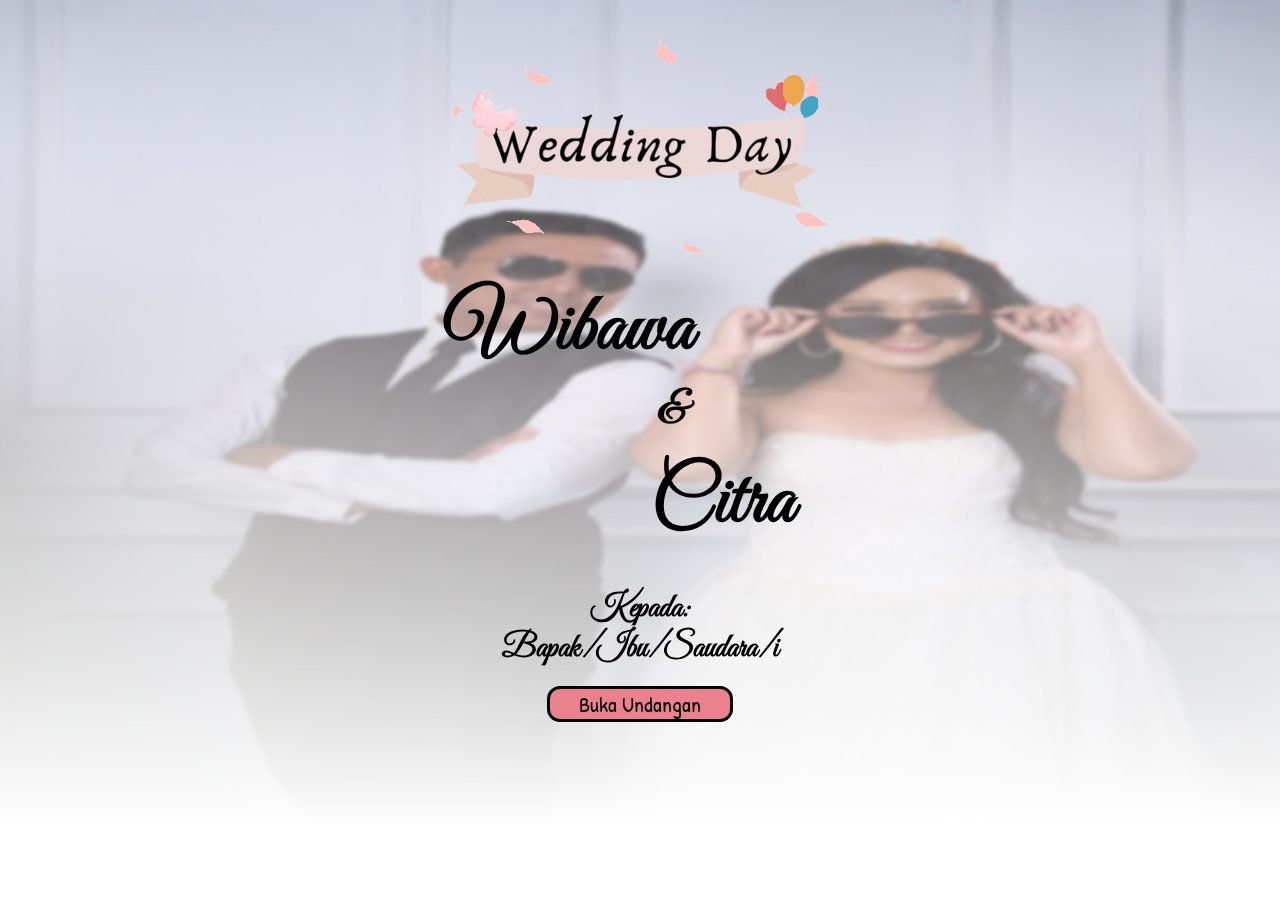
==== commit eac4e10a: "masang ke github" ====
--- a/index.html
+++ b/index.html
@@ -35,8 +35,10 @@
                 <br>
                 <br>
 
+                
+                
             </div>
         </div>
     </div>
 </body>
-</html>
+</html>--- a/style.css
+++ b/style.css
@@ -1,812 +1,822 @@
-@import url('https://fonts.googleapis.com/css2?family=Great+Vibes&display=swap');
-@import url('https://fonts.googleapis.com/css2?family=Satisfy&display=swap');
-@import url('https://fonts.googleapis.com/css2?family=Playfair+Display&display=swap');
-@import url('https://fonts.googleapis.com/css2?family=Josefin+Sans:wght@500&display=swap');
-@import url('https://fonts.googleapis.com/css2?family=Patrick+Hand&display=swap');
-
-*,html,body{
-    width: 100%;
-    height: auto;
-    margin: 0;
-    padding: 0;
-    box-sizing: border-box;
-    scroll-behavior: smooth;
-}
-
-.container{
-    background: 
-    linear-gradient(#f08d8d15 , #ffffff),
-    url(bg.JPG) no-repeat;
-    background-size: cover;
-    background-size: 100% 100%;
-    height: 100%;
-}
-
-.blue{
-    background: linear-gradient(#ffffff , #f68f8f72);
-    height: 100%;
-}
-.red{
-    background: 
-    linear-gradient(#f68f8f72  , #b07954 );
-    height: 100%;
-} 
-
-.yellow{
-    background:linear-gradient(#ffffffb5 , #ffffff), url(bg2.JPG);
-    height: 197vw;
-    background-size: cover;
-    background-size: 100% 100%;
-    
-}
-
-
-/* desain HP */
-@media screen and (max-width: 500px ) {
-
-.contentwrapper1>h4{
-    text-align: center;
-    margin-left: auto;
-    margin-right: auto;
-    font-family: 'Great Vibes', cursive !important;
-    font-size: 150%;
-    padding-bottom: 5%;
-}
-
-/* .contentwrapper0>a{
-    text-decoration: none;
-    color: #222;
-    font-size: 24px;
-    text-align: center;
-    border: 3px solid #222;
-    background-color: cadetblue;
-    border-radius: 7px;
-    margin: 5px 10px;
-    padding: 10px ;
-    text-transform: uppercase;
-    font-weight: 500;
-    display: flex;
-} */
-
-.open{
-    text-align: center;
-    margin: 20px ;
-    background-color: #eb818d;
-    background-size: cover;
-    width: fit-content;
-    margin-left: auto;
-    width: 180px;
-    outline-style: solid;
-    margin-right: auto;
-    border-radius: 10px;
-}
-
-.open>a{
-    font-size: 140%;
-    color: #000000;
-    text-decoration: none;
-    font-family: 'Patrick Hand', cursive;
-}
-
-
-.contentwrapper1{
-    backdrop-filter:blur(2px) !important ;
-}
-
-.contentwrapper1>h1,h2,h3{
-    padding-left: 5%;
-    
-    
-}
-    
-    .contentwrapper1>img{
-        width: 85%;
-        display: block;
-        
-        margin-left: auto;
-        margin-right: auto;
-    }
-    
-
-.contentwrapper1>h1{
-    padding-right: 16%;
-    font-family: 'Great Vibes', cursive;
-    text-align: center;
-    font-size: 4.2em;
-    color: #000000;
-}
-
-.contentwrapper1>h2{
-    text-align: center;
-    font-family: 'Great Vibes', cursive;
-    padding-bottom: 1%;
-    color: #000000;
-   
-}
-
-.contentwrapper1>h3{
-    text-align: center;
-    padding-left: 13% ;
-    font-family: 'Great Vibes', cursive;
-    font-size: 4.2em;
-    padding-bottom: 4%;
-    color: #000000;
-}
-
-/* Rabu 12 oktober 2022 */
-.blue>h4{
-    text-align: center;
-    font-size: 1.5em;
-    font-family: 'Satisfy', cursive;
-    padding-top: 10%;
-    color: #000000;
-}
-/* Rabu 12 oktober 2022 */
-
-.opening>h5{
-    text-align: center;
-    padding-top: 10%;
-    font-family: 'Playfair Display', serif;
-    font-size: 130%;
-    
-}
-
-.opening>p{
-    text-align: center;
-    font-family: 'Playfair Display', serif;
-    padding-bottom: 10%;
-}
-
-.opening1>p{
-    text-align: center;
-    padding-bottom: 3%;
-    margin-top: 10px;
-}
-
-.opening1>h5{
-    text-align: center;
-    height: 5vh;
-    font-size: large;
-}
-
-.wrapper>img{
-    outline: solid;
-
-}
-
-
-.contentwrapper2>h1{
-    text-align: center;
-    font-family: 'Playfair Display', serif !important;
-    padding: 5%;
-}
-
-/* I Made Wibawa Ginastra */
-.col1>h1{
-    padding-top: 5%;
-    font-size: 1.7em !important;
-    text-align: center;
-    background: radial-gradient(#cbb4d3,);
-    border-radius: 8%;
-    font-family: 'Playfair Display', serif !important;
-}
-
-.col1>img{
-    display: block;
-    width: 45%;
-    margin: auto;
-    border-radius: 45%;
-    border-color: #fea8a5;
-}
-
-.col1>p{
-    text-align: center;
-    font-size: 0.9em !important;
-    padding-top: 2%;
-    
-}
-/* I Made Wibawa Ginastra */
-
-/* Ni Luh Citra Agustini */
-.col2>h1{
-    padding-top: 5%;
-    font-size: 1.7em !important;
-    text-align: center;
-    background: radial-gradient(#cbb4d3,);
-    border-radius: 8%;
-    font-family: 'Playfair Display', serif !important;
-}
-
-.col2>img{
-    display: block;
-    width: 45%;
-    padding-top: 5%;
-    margin: auto;
-    border-radius: 45%;
-    border-color: #fea8a5;
-}
-
-.col2>p{
-    text-align: center;
-    font-size: 0.9em !important;
-    padding-bottom: 5%;
-    padding-top: 2%;
-    padding-bottom: 10%;
-}
-/* Ni Luh Citra Agustini */
-
-.galery0{
-    text-align: center;
-    padding-top: 10%;
-    font-family: 'Playfair Display', serif;
-   
-}
-
-.galery0{
-    display: flex;
-    margin-top: 40px;
-
-}
-
-.galery0>img{
-    width: 48%;
-    margin: auto;
-    border-radius: 10%;
-    border-color: rgb(235, 182, 182);
-    border-style: dashed;
-}
-
-.galery{
-    display: flex;
-    margin-top: 15px;
-
-}
-
-.galery>img{
-    width: 48%;
-    margin: auto;
-    border-radius: 10%;
-    border-color: rgb(235, 182, 182);
-    border-style: dashed;
-}
-.title{
-    text-align: center;
-    padding-top: 15%;
-    padding-bottom: 5%;
-    font-family: 'Playfair Display', serif;
-}
-.date{
-    text-align: center;
-    padding: 5%;
-    font-family: 'Playfair Display', serif;
-    font-size: 150%;
-    
-}
-
-.date>p{
-    text-align: center;
-    font-size: 70%;
-}
-
-.gif{
-    display: flex;
-   padding-bottom: 10%;
-   padding-top: 5%;
-}
-
-.gif>img{
-    width: 40%;
-    margin: auto;
-    border-radius: 10%;
-    border-color: rgb(0, 0, 0);
-    border-style: solid;
-}
-
-
-
-.contentwrapper3>iframe{
-    border-radius: 30px;
-    margin: auto;
-    height: 300px;
-    width: 80%;
-    display: flex;
-}
-
-.contentwrapper3>img{
-    padding-top: 2%;
-    width: 90%;
-    margin-left: auto;
-    margin-right: auto;
-    display: block;
-}
-
-.galery2{
-    display: flex;
-    padding-top: 5%;
-
-}
-
-.galery2>img{
-    width: 48%;
-    margin: auto;
-    border-radius: 10%;
-    border-color: rgb(235, 182, 182);
-    border-style: dashed;
-}
-
-.countdown{
-    display: flex;
-    margin-top: 50%;
-    margin: 0px;
-}
-
-.countdown>div{
-    position: relative;
-    width: 100%;
-    height: 100%;
-    line-height: 100%;
-    text-align: center;
-    background: #f68f8f72  ;
-    margin: 0 10px;
-    font-size: 200%;
-    font-weight: 300;
-    border-radius: 3px;
-}
-
-.countdown div:before{
-    content: '';
-    position: absolute;
-    bottom: -30px;
-    left: 0;
-    width: 100%;
-    height: 100%;
-    background: #f68f8f72  ;
-    border-radius: 3px;
-    font-size: 50%;
-    line-height: 200%;
-    font-weight: 300;
-}
-
-.countdown #hari:before{
-    content: 'Hari';
-}
-
-.countdown #jam:before{
-    content: 'Jam';
-}
-
-.countdown #menit:before{
-    content: 'Menit';
-}
-
-.countdown #detik:before{
-    content: 'Detik';
-}
-
-.top{
-    display: flex;
-    justify-content: center;
-    font-size: 2em;
-    padding: 14px;
-    cursor: pointer;
-    position: fixed;
-    bottom: 20px;
-    right: 20px;
-    width: 75px;
-    height: 75px;
-    background-color: #00000000;
-    border-radius: 50px;
-    border-style: none;
-}
-}
-
-@media screen  and (max-height: 600px) {
-    .contentwrapper1>h1{
-        padding-top: 13%;
-        padding-right: 16%;
-        font-family: 'Great Vibes', cursive;
-        text-align: center;
-        font-size: 4.2em;
-        color: #000000;
-    }
-
-    .contentwrapper2>h1{
-        min-width: 50%;
-        padding: 5%;
-    
-    }
-
-    .contentwrapper1>img{
-        width: 100%;
-        padding-top: 5%;
-    }
-
-    .contentwrapper1>h4{
-        text-align: center;
-        font-size: 1.5em;
-        font-family: 'Satisfy', cursive;
-        padding-top: 5%;
-        color: #000000;
-    }
-
-    /* .col2{
-        font-size: 0.7em;
-        text-align: center;
-        background: radial-gradient(#cbb4d3,);
-        border-radius: 8%;
-        font-family: 'Satisfy', cursive;
-    } */
-
-    .col1{
-        font-size: 0.87em;
-        text-align: center;
-        background: radial-gradient(#cbb4d3,);
-        border-radius: 8%;
-        font-family: 'Satisfy', cursive;
-    }
-
-}
-/* desain hp */
-
-/* desain dekstop */
-@media screen and ( min-width: 600px) {
-    .contentwrapper1>h4{
-        text-align: center;
-        margin-left: auto;
-        margin-right: auto;
-        font-family: 'Great Vibes', cursive !important;
-        font-size: 200%;
-    }
-    
-    /* .contentwrapper0>a{
-        text-decoration: none;
-        color: #222;
-        font-size: 24px;
-        text-align: center;
-        border: 3px solid #222;
-        background-color: cadetblue;
-        border-radius: 7px;
-        margin: 5px 10px;
-        padding: 10px ;
-        text-transform: uppercase;
-        font-weight: 500;
-        display: flex;
-    } */
-    
-    .open{
-        text-align: center;
-        margin: 20px ;
-        background-color: #eb818d;
-        background-size: cover;
-        width: fit-content;
-        margin-left: auto;
-        width: 180px;
-        outline-style: solid;
-        margin-right: auto;
-        border-radius: 10px;
-    }
-    
-    .open>a{
-        font-size: 140%;
-        color: #000000;
-        text-decoration: none;
-        font-family: 'Patrick Hand', cursive;
-    }
-    
-    
-    .contentwrapper1{
-        backdrop-filter:blur(2px) !important ;
-    }
-    
-    .contentwrapper1>h1,h2,h3{
-        padding-left: 5%;
-        
-        
-    }
-        
-        .contentwrapper1>img{
-            width: 30%;
-            display: block;
-           margin: auto;
-           
-        }
-        
-    
-    .contentwrapper1>h1{
-        padding-right: 16%;
-        font-family: 'Great Vibes', cursive;
-        text-align: center;
-        font-size: 5em;
-        color: #000000;
-    }
-    
-    .contentwrapper1>h2{
-        text-align: center;
-        font-family: 'Great Vibes', cursive;
-        padding-bottom: 1%;
-        color: #000000;
-        font-size: 3em;
-    }
-    
-    .contentwrapper1>h3{
-        text-align: center;
-        padding-left: 13% ;
-        font-family: 'Great Vibes', cursive;
-        font-size: 5em;
-        color: #000000;
-    }
-
-    .wrapper{
-        padding-top: 10%;
-        width: 50%;
-        display: block;
-        margin: auto;
-    }
-    
-    /* Rabu 12 oktober 2022 */
-    .blue>h4{
-        text-align: center;
-        font-size: 2em;
-        font-family: 'Satisfy', cursive;
-        padding-top: 5%;
-        color: #000000;
-    }
-    /* Rabu 12 oktober 2022 */
-    
-    .opening>h5{
-        text-align: center;
-        padding-top: 5%;
-        font-family: 'Playfair Display', serif;
-        font-size: 200%;
-    }
-    
-    .opening>p{
-        text-align: center;
-        font-family: 'Playfair Display', serif;
-        font-size: 1.2em;
-        padding-bottom: 10%;
-        margin-inline: 10px;
-    }
-    
-    .opening1>p{
-        text-align: center;
-        padding-bottom: 2%;
-        padding-top: 3%;
-        font-size: larger;
-    }
-    
-    .opening1>h5{
-        text-align: center;
-        height: 10vh;
-        font-size: xx-large;
-    }
-    
-    .wrapper>img{
-        outline: solid;
-    
-    }
-    
-    
-    .contentwrapper2>h1{
-        text-align: center;
-        font-family: 'Playfair Display', serif !important;
-        padding: 5%;
-    }
-    
-    /* I Made Wibawa Ginastra */
-    .col1>h1{
-        padding-top: 5%;
-        font-size: 1.7em !important;
-        text-align: center;
-        background: radial-gradient(#cbb4d3,);
-        border-radius: 8%;
-        font-family: 'Playfair Display', serif !important;
-    }
-    
-    .col1>img{
-        display: block;
-        width: 20%;
-        margin: auto;
-        border-radius: 45%;
-        border-color: #fea8a5;
-    }
-    
-    .col1>p{
-        text-align: center;
-        font-size: 0.9em !important;
-        padding-top: 2%;
-        
-    }
-    /* I Made Wibawa Ginastra */
-    
-    /* Ni Luh Citra Agustini */
-    .col2>h1{
-        padding-top: 5%;
-        font-size: 1.7em !important;
-        text-align: center;
-        background: radial-gradient(#cbb4d3,);
-        border-radius: 8%;
-        font-family: 'Playfair Display', serif !important;
-    }
-    
-    .col2>img{
-        display: block;
-        width: 20%;
-        padding-top: 5%;
-        margin: auto;
-        border-radius: 45%;
-        border-color: #fea8a5;
-    }
-    
-    .col2>p{
-        text-align: center;
-        font-size: 0.9em !important;
-        padding-bottom: 5%;
-        padding-top: 2%;
-        padding-bottom: 10%;
-    }
-    /* Ni Luh Citra Agustini */
-    
-    .galery0{
-        text-align: center;
-        padding-top: 10%;
-        font-family: 'Playfair Display', serif;
-       
-    }
-    
-    .galery0{
-        display: flex;
-        margin-top: 30px;
-    }
-    
-    .galery0>img{
-        width: 20%;
-        margin: auto;
-        border-radius: 10%;
-        border-color: rgb(235, 182, 182);
-        border-style: dashed;
-    }
-    
-    .galery{
-        display: flex;
-        margin-top: 30px;
-    }
-    
-    .galery>img{
-        width: 20%;
-        margin: auto;
-        border-radius: 10%;
-        border-color: rgb(235, 182, 182);
-        border-style: dashed;
-    }
-    .title{
-        text-align: center;
-        padding-top: 15%;
-        font-family: 'Playfair Display', serif;
-        font-size: 3em;
-    }
-    .date{
-        text-align: center;
-        padding: 5%;
-        font-family: 'Playfair Display', serif;
-        font-size: 200%;
-        
-    }
-    
-    .date>p{
-        text-align: center;
-        font-size: 70%;
-    }
-    
-    .gif{
-        display: flex;
-       padding-bottom: 10%;
-       padding-top: 5%;
-    }
-    
-    .gif>img{
-        width: 20%;
-        margin: auto;
-        border-radius: 10%;
-        border-color: rgb(0, 0, 0);
-        border-style: solid;
-    }
-    
-    
-    
-    .contentwrapper3>iframe{
-        border-radius: 30px;
-        margin: auto;
-        height: 500px;
-        width: 50%;
-        display: flex;
-    }
-    
-    .contentwrapper3>img{
-        padding-top: 2%;
-        width: 50%;
-        margin-left: auto;
-        margin-right: auto;
-        display: block;
-    }
-    
-    .galery2{
-        display: flex;
-        padding-top: 5%;
-    
-    }
-    
-    .galery2>img{
-        width: 30%;
-        margin: auto;
-        border-radius: 10%;
-        border-color: rgb(235, 182, 182);
-        border-style: dashed;
-    }
-    
-    .countdown{
-        display: flex;
-        margin-top: 50%;
-        margin: 0px;
-    }
-    
-    .countdown>div{
-        position: relative;
-        width: 100%;
-        height: 100%;
-        line-height: 100%;
-        text-align: center;
-        background: #f68f8f72  ;
-        margin: 0 100px;
-        font-size: 200%;
-        font-weight: 300;
-        border-radius: 3px;
-    }
-    
-    .countdown div:before{
-        content: '';
-        position: absolute;
-        bottom: -30px;
-        left: 0;
-        width: 100%;
-        height: 100%;
-        background: #f68f8f72  ;
-        border-radius: 3px;
-        font-size: 50%;
-        line-height: 200%;
-        font-weight: 300;
-    }
-    
-    .countdown #hari:before{
-        content: 'Hari';
-    }
-    
-    .countdown #jam:before{
-        content: 'Jam';
-    }
-    
-    .countdown #menit:before{
-        content: 'Menit';
-    }
-    
-    .countdown #detik:before{
-        content: 'Detik';
-    }
-    
-    .top{
-        display: flex;
-        justify-content: center;
-        font-size: 2em;
-        padding: 14px;
-        cursor: pointer;
-        position: fixed;
-        bottom: 20px;
-        right: 20px;
-        width: 75px;
-        height: 75px;
-        background-color: #00000000;
-        border-radius: 50px;
-        border-style: none;
-    }
-    
-}
+@import url('https://fonts.googleapis.com/css2?family=Great+Vibes&display=swap');
+@import url('https://fonts.googleapis.com/css2?family=Satisfy&display=swap');
+@import url('https://fonts.googleapis.com/css2?family=Playfair+Display&display=swap');
+@import url('https://fonts.googleapis.com/css2?family=Josefin+Sans:wght@500&display=swap');
+@import url('https://fonts.googleapis.com/css2?family=Patrick+Hand&display=swap');
+
+*,html,body{
+    width: 100%;
+    height: auto;
+    margin: 0;
+    padding: 0;
+    box-sizing: border-box;
+    scroll-behavior: smooth;
+}
+
+.container{
+    background: 
+    linear-gradient(#f08d8d15 , #ffffff),
+    url(bg.JPG) no-repeat;
+    background-size: cover;
+    background-size: 100% 100%;
+    height: 100%;
+}
+
+.blue{
+    background: linear-gradient(#ffffff , #f68f8f72);
+    height: 100%;
+}
+.red{
+    background: 
+    linear-gradient(#f68f8f72  , #b07954 );
+    height: 100%;
+} 
+
+.yellow{
+    background:linear-gradient(#ffffffb5 , #ffffff), url(bg2.JPG);
+    height: 197vw;
+    background-size: cover;
+    background-size: 100% 100%;
+    
+}
+
+
+/* desain HP */
+@media screen and (max-width: 500px ) {
+
+.contentwrapper1>h4{
+    text-align: center;
+    margin-left: auto;
+    margin-right: auto;
+    font-family: 'Great Vibes', cursive !important;
+    font-size: 150%;
+    padding-bottom: 5%;
+}
+
+/* .contentwrapper0>a{
+    text-decoration: none;
+    color: #222;
+    font-size: 24px;
+    text-align: center;
+    border: 3px solid #222;
+    background-color: cadetblue;
+    border-radius: 7px;
+    margin: 5px 10px;
+    padding: 10px ;
+    text-transform: uppercase;
+    font-weight: 500;
+    display: flex;
+} */
+
+.open{
+    text-align: center;
+    margin: 20px ;
+    background-color: #eb818d;
+    background-size: cover;
+    width: fit-content;
+    margin-left: auto;
+    width: 180px;
+    outline-style: solid;
+    margin-right: auto;
+    border-radius: 10px;
+    padding-bottom: 10px ;
+}
+
+.open>a{
+    font-size: 140%;
+    color: #000000;
+    text-decoration: none;
+    font-family: 'Patrick Hand', cursive;
+}
+
+
+.contentwrapper1{
+    backdrop-filter:blur(2px) !important ;
+}
+
+.contentwrapper1>h1,h2,h3{
+    padding-left: 5%;
+    
+    
+}
+    
+    .contentwrapper1>img{
+        width: 85%;
+        display: block;
+        
+        margin-left: auto;
+        margin-right: auto;
+    }
+    
+
+.contentwrapper1>h1{
+    padding-right: 16%;
+    font-family: 'Great Vibes', cursive;
+    text-align: center;
+    font-size: 4.2em;
+    color: #000000;
+}
+
+.contentwrapper1>h2{
+    text-align: center;
+    font-family: 'Great Vibes', cursive;
+    padding-bottom: 1%;
+    color: #000000;
+   
+}
+
+.contentwrapper1>h3{
+    text-align: center;
+    padding-left: 13% ;
+    font-family: 'Great Vibes', cursive;
+    font-size: 4.2em;
+    padding-bottom: 4%;
+    color: #000000;
+}
+
+/* Rabu 12 oktober 2022 */
+.blue>h4{
+    text-align: center;
+    font-size: 1.5em;
+    font-family: 'Satisfy', cursive;
+    padding-top: 10%;
+    color: #000000;
+}
+/* Rabu 12 oktober 2022 */
+
+.opening>h5{
+    text-align: center;
+    padding-top: 10%;
+    font-family: 'Playfair Display', serif;
+    font-size: 130%;
+    
+}
+
+.opening>p{
+    text-align: center;
+    font-family: 'Playfair Display', serif;
+    padding-bottom: 10%;
+}
+
+.opening1>p{
+    text-align: center;
+    padding-bottom: 3%;
+    margin-top: 10px;
+}
+
+.opening1>h5{
+    text-align: center;
+    height: 5vh;
+    font-size: large;
+}
+
+.wrapper>img{
+    outline: solid;
+
+}
+
+
+.contentwrapper2>h1{
+    text-align: center;
+    font-family: 'Playfair Display', serif !important;
+    padding: 5%;
+}
+
+/* I Made Wibawa Ginastra */
+.col1>h1{
+    padding-top: 5%;
+    font-size: 1.7em !important;
+    text-align: center;
+    background: radial-gradient(#cbb4d3,);
+    border-radius: 8%;
+    font-family: 'Playfair Display', serif !important;
+}
+
+.col1>img{
+    display: block;
+    width: 45%;
+    margin: auto;
+    border-radius: 45%;
+    border-color: #fea8a5;
+}
+
+.col1>p{
+    text-align: center;
+    font-size: 0.9em !important;
+    padding-top: 2%;
+    
+}
+/* I Made Wibawa Ginastra */
+
+/* Ni Luh Citra Agustini */
+.col2>h1{
+    padding-top: 5%;
+    font-size: 1.7em !important;
+    text-align: center;
+    background: radial-gradient(#cbb4d3,);
+    border-radius: 8%;
+    font-family: 'Playfair Display', serif !important;
+}
+
+.col2>img{
+    display: block;
+    width: 45%;
+    padding-top: 5%;
+    margin: auto;
+    border-radius: 45%;
+    border-color: #fea8a5;
+}
+
+.col2>p{
+    text-align: center;
+    font-size: 0.9em !important;
+    padding-bottom: 5%;
+    padding-top: 2%;
+    padding-bottom: 10%;
+}
+/* Ni Luh Citra Agustini */
+
+.galery0{
+    text-align: center;
+    padding-top: 10%;
+    font-family: 'Playfair Display', serif;
+   
+}
+
+.galery0{
+    display: flex;
+    margin-top: 40px;
+
+}
+
+.galery0>img{
+    width: 48%;
+    margin: auto;
+    border-radius: 10%;
+    border-color: rgb(235, 182, 182);
+    border-style: dashed;
+}
+
+.galery{
+    display: flex;
+    margin-top: 15px;
+
+}
+
+.galery>img{
+    width: 48%;
+    margin: auto;
+    border-radius: 10%;
+    border-color: rgb(235, 182, 182);
+    border-style: dashed;
+}
+.title{
+    text-align: center;
+    padding-top: 15%;
+    padding-bottom: 5%;
+    font-family: 'Playfair Display', serif;
+}
+.date{
+    text-align: center;
+    padding: 5%;
+    font-family: 'Playfair Display', serif;
+    font-size: 150%;
+    
+}
+
+.date>p{
+    text-align: center;
+    font-size: 70%;
+}
+
+.gif{
+    display: flex;
+   padding-bottom: 10%;
+   padding-top: 5%;
+}
+
+.gif>img{
+    width: 40%;
+    margin: auto;
+    border-radius: 10%;
+    border-color: rgb(0, 0, 0);
+    border-style: solid;
+}
+
+.gif>h1{
+    font-size: larger;
+    text-align: center;
+    position: 0;
+    font-family: 'Playfair Display', serif;
+    
+}
+
+
+
+.contentwrapper3>iframe{
+    border-radius: 30px;
+    margin: auto;
+    height: 300px;
+    width: 80%;
+    display: flex;
+}
+
+.contentwrapper3>img{
+    padding-top: 2%;
+    width: 90%;
+    margin-left: auto;
+    margin-right: auto;
+    display: block;
+}
+
+.galery2{
+    display: flex;
+    padding-top: 5%;
+
+}
+
+.galery2>img{
+    width: 48%;
+    margin: auto;
+    border-radius: 10%;
+    border-color: rgb(235, 182, 182);
+    border-style: dashed;
+}
+
+.countdown{
+    display: flex;
+    margin-top: 50%;
+    margin: 0px;
+}
+
+.countdown>div{
+    position: relative;
+    width: 100%;
+    height: 100%;
+    line-height: 100%;
+    text-align: center;
+    background: #f68f8f72  ;
+    margin: 0 10px;
+    font-size: 200%;
+    font-weight: 300;
+    border-radius: 3px;
+}
+
+.countdown div:before{
+    content: '';
+    position: absolute;
+    bottom: -30px;
+    left: 0;
+    width: 100%;
+    height: 100%;
+    background: #f68f8f72  ;
+    border-radius: 3px;
+    font-size: 50%;
+    line-height: 200%;
+    font-weight: 300;
+}
+
+.countdown #hari:before{
+    content: 'Hari';
+}
+
+.countdown #jam:before{
+    content: 'Jam';
+}
+
+.countdown #menit:before{
+    content: 'Menit';
+}
+
+.countdown #detik:before{
+    content: 'Detik';
+}
+
+.top{
+    display: flex;
+    justify-content: center;
+    font-size: 2em;
+    padding: 14px;
+    cursor: pointer;
+    position: fixed;
+    bottom: 20px;
+    right: 20px;
+    width: 40px;
+    height: 40px;
+    background: url(pause.png) no-repeat;
+    border-radius: 50px;
+    border-style: none;
+    
+}
+}
+
+@media screen  and (max-height: 600px) {
+    .contentwrapper1>h1{
+        padding-top: 13%;
+        padding-right: 16%;
+        font-family: 'Great Vibes', cursive;
+        text-align: center;
+        font-size: 4.2em;
+        color: #000000;
+    }
+
+    .contentwrapper2>h1{
+        min-width: 50%;
+        padding: 5%;
+    
+    }
+
+    .contentwrapper1>img{
+        width: 100%;
+        padding-top: 5%;
+    }
+
+    .contentwrapper1>h4{
+        text-align: center;
+        font-size: 1.5em;
+        font-family: 'Satisfy', cursive;
+        padding-top: 5%;
+        color: #000000;
+    }
+
+    /* .col2{
+        font-size: 0.7em;
+        text-align: center;
+        background: radial-gradient(#cbb4d3,);
+        border-radius: 8%;
+        font-family: 'Satisfy', cursive;
+    } */
+
+    .col1{
+        font-size: 0.87em;
+        text-align: center;
+        background: radial-gradient(#cbb4d3,);
+        border-radius: 8%;
+        font-family: 'Satisfy', cursive;
+    }
+
+}
+/* desain hp */
+
+/* desain dekstop */
+@media screen and ( min-width: 600px) {
+    .contentwrapper1>h4{
+        text-align: center;
+        margin-left: auto;
+        margin-right: auto;
+        font-family: 'Great Vibes', cursive !important;
+        font-size: 200%;
+    }
+    
+    /* .contentwrapper0>a{
+        text-decoration: none;
+        color: #222;
+        font-size: 24px;
+        text-align: center;
+        border: 3px solid #222;
+        background-color: cadetblue;
+        border-radius: 7px;
+        margin: 5px 10px;
+        padding: 10px ;
+        text-transform: uppercase;
+        font-weight: 500;
+        display: flex;
+    } */
+    
+    .open{
+        text-align: center;
+        margin: 20px ;
+        background-color: #eb818d;
+        background-size: cover;
+        width: fit-content;
+        margin-left: auto;
+        width: 180px;
+        outline-style: solid;
+        margin-right: auto;
+        border-radius: 10px;
+    }
+    
+    .open>a{
+        font-size: 140%;
+        color: #000000;
+        text-decoration: none;
+        font-family: 'Patrick Hand', cursive;
+    }
+    
+    
+    .contentwrapper1{
+        backdrop-filter:blur(2px) !important ;
+    }
+    
+    .contentwrapper1>h1,h2,h3{
+        padding-left: 5%;
+        
+        
+    }
+        
+        .contentwrapper1>img{
+            width: 30%;
+            display: block;
+           margin: auto;
+           
+        }
+        
+    
+    .contentwrapper1>h1{
+        padding-right: 16%;
+        font-family: 'Great Vibes', cursive;
+        text-align: center;
+        font-size: 5em;
+        color: #000000;
+    }
+    
+    .contentwrapper1>h2{
+        text-align: center;
+        font-family: 'Great Vibes', cursive;
+        padding-bottom: 1%;
+        color: #000000;
+        font-size: 3em;
+    }
+    
+    .contentwrapper1>h3{
+        text-align: center;
+        padding-left: 13% ;
+        font-family: 'Great Vibes', cursive;
+        font-size: 5em;
+        color: #000000;
+    }
+
+    .wrapper{
+        padding-top: 10%;
+        width: 50%;
+        display: block;
+        margin: auto;
+    }
+    
+    /* Rabu 12 oktober 2022 */
+    .blue>h4{
+        text-align: center;
+        font-size: 2em;
+        font-family: 'Satisfy', cursive;
+        padding-top: 5%;
+        color: #000000;
+    }
+    /* Rabu 12 oktober 2022 */
+    
+    .opening>h5{
+        text-align: center;
+        padding-top: 5%;
+        font-family: 'Playfair Display', serif;
+        font-size: 200%;
+    }
+    
+    .opening>p{
+        text-align: center;
+        font-family: 'Playfair Display', serif;
+        font-size: 1.2em;
+        padding-bottom: 10%;
+        margin-inline: 10px;
+    }
+    
+    .opening1>p{
+        text-align: center;
+        padding-bottom: 2%;
+        padding-top: 3%;
+        font-size: larger;
+    }
+    
+    .opening1>h5{
+        text-align: center;
+        height: 10vh;
+        font-size: xx-large;
+    }
+    
+    .wrapper>img{
+        outline: solid;
+    
+    }
+    
+    
+    .contentwrapper2>h1{
+        text-align: center;
+        font-family: 'Playfair Display', serif !important;
+        padding: 5%;
+    }
+    
+    /* I Made Wibawa Ginastra */
+    .col1>h1{
+        padding-top: 5%;
+        font-size: 1.7em !important;
+        text-align: center;
+        background: radial-gradient(#cbb4d3,);
+        border-radius: 8%;
+        font-family: 'Playfair Display', serif !important;
+    }
+    
+    .col1>img{
+        display: block;
+        width: 20%;
+        margin: auto;
+        border-radius: 45%;
+        border-color: #fea8a5;
+    }
+    
+    .col1>p{
+        text-align: center;
+        font-size: 0.9em !important;
+        padding-top: 2%;
+        
+    }
+    /* I Made Wibawa Ginastra */
+    
+    /* Ni Luh Citra Agustini */
+    .col2>h1{
+        padding-top: 5%;
+        font-size: 1.7em !important;
+        text-align: center;
+        background: radial-gradient(#cbb4d3,);
+        border-radius: 8%;
+        font-family: 'Playfair Display', serif !important;
+    }
+    
+    .col2>img{
+        display: block;
+        width: 20%;
+        padding-top: 5%;
+        margin: auto;
+        border-radius: 45%;
+        border-color: #fea8a5;
+    }
+    
+    .col2>p{
+        text-align: center;
+        font-size: 0.9em !important;
+        padding-bottom: 5%;
+        padding-top: 2%;
+        padding-bottom: 10%;
+    }
+    /* Ni Luh Citra Agustini */
+    
+    .galery0{
+        text-align: center;
+        padding-top: 10%;
+        font-family: 'Playfair Display', serif;
+       
+    }
+    
+    .galery0{
+        display: flex;
+        margin-top: 30px;
+    }
+    
+    .galery0>img{
+        width: 20%;
+        margin: auto;
+        border-radius: 10%;
+        border-color: rgb(235, 182, 182);
+        border-style: dashed;
+    }
+    
+    .galery{
+        display: flex;
+        margin-top: 30px;
+    }
+    
+    .galery>img{
+        width: 20%;
+        margin: auto;
+        border-radius: 10%;
+        border-color: rgb(235, 182, 182);
+        border-style: dashed;
+    }
+    .title{
+        text-align: center;
+        padding-top: 15%;
+        font-family: 'Playfair Display', serif;
+        font-size: 3em;
+    }
+    .date{
+        text-align: center;
+        padding: 5%;
+        font-family: 'Playfair Display', serif;
+        font-size: 200%;
+        
+    }
+    
+    .date>p{
+        text-align: center;
+        font-size: 70%;
+    }
+    
+    .gif{
+        display: flex;
+       padding-bottom: 10%;
+       padding-top: 5%;
+    }
+    
+    .gif>img{
+        width: 20%;
+        margin: auto;
+        border-radius: 10%;
+        border-color: rgb(0, 0, 0);
+        border-style: solid;
+    }
+    
+    
+    
+    .contentwrapper3>iframe{
+        border-radius: 30px;
+        margin: auto;
+        height: 500px;
+        width: 50%;
+        display: flex;
+    }
+    
+    .contentwrapper3>img{
+        padding-top: 2%;
+        width: 50%;
+        margin-left: auto;
+        margin-right: auto;
+        display: block;
+    }
+    
+    .galery2{
+        display: flex;
+        padding-top: 5%;
+    
+    }
+    
+    .galery2>img{
+        width: 30%;
+        margin: auto;
+        border-radius: 10%;
+        border-color: rgb(235, 182, 182);
+        border-style: dashed;
+    }
+    
+    .countdown{
+        display: flex;
+        margin-top: 50%;
+        margin: 0px;
+    }
+    
+    .countdown>div{
+        position: relative;
+        width: 100%;
+        height: 100%;
+        line-height: 100%;
+        text-align: center;
+        background: #f68f8f72  ;
+        margin: 0 100px;
+        font-size: 200%;
+        font-weight: 300;
+        border-radius: 3px;
+    }
+    
+    .countdown div:before{
+        content: '';
+        position: absolute;
+        bottom: -30px;
+        left: 0;
+        width: 100%;
+        height: 100%;
+        background: #f68f8f72  ;
+        border-radius: 3px;
+        font-size: 50%;
+        line-height: 200%;
+        font-weight: 300;
+    }
+    
+    .countdown #hari:before{
+        content: 'Hari';
+    }
+    
+    .countdown #jam:before{
+        content: 'Jam';
+    }
+    
+    .countdown #menit:before{
+        content: 'Menit';
+    }
+    
+    .countdown #detik:before{
+        content: 'Detik';
+    }
+    
+    .top{
+        display: flex;
+        justify-content: center;
+        font-size: 2em;
+        padding: 14px;
+        cursor: pointer;
+        position: fixed;
+        bottom: 20px;
+        right: 20px;
+        width: 75px;
+        height: 75px;
+        background-color: #00000000;
+        border-radius: 50px;
+        border-style: none;
+    }
+    
+}